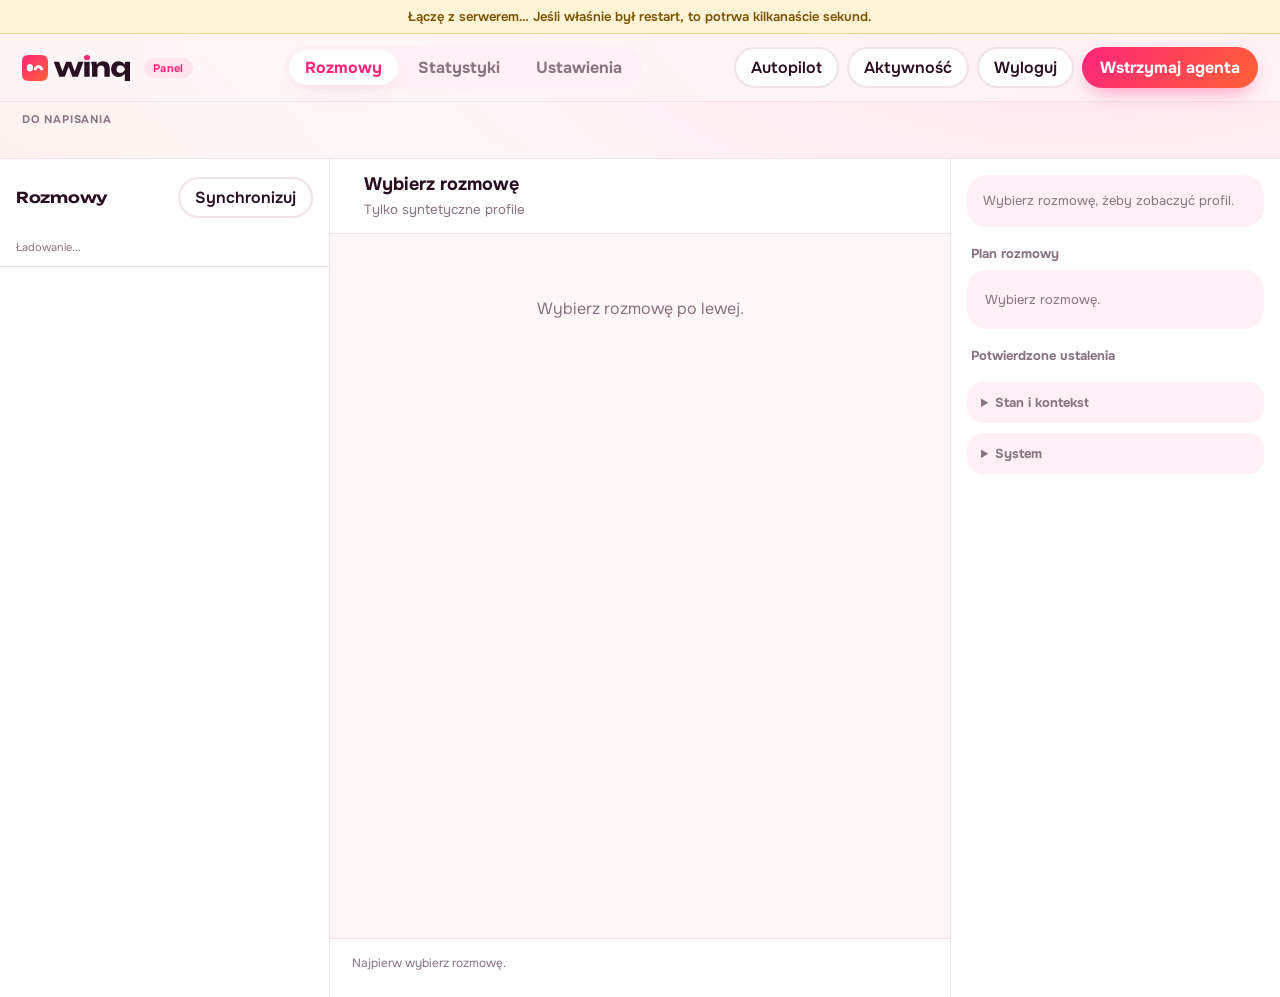
==== static/dashboard.html @ e77feb5d "Statystyki: Winq i Flirt widzą tylko górę, reszta rozmyta za zamkiem do czasu wykupienia Casanovy - " ====
<!doctype html>
<html lang="pl"><head><meta charset="utf-8"><meta name="viewport" content="width=device-width, initial-scale=1">
<title>Winq · panel</title>
<meta name="theme-color" content="#fff6f8"><link rel="icon" type="image/svg+xml" href="/static/icon.svg">
<link rel="preload" href="/static/fonts/onest-latin-wght-normal.woff2" as="font" type="font/woff2" crossorigin><link rel="stylesheet" href="/static/fonts/fonts.css">
<style>
/* Same type, palette and mark as the landing page (control/static/landing.css); fonts are self-hosted (static/fonts). */
:root{--pink:#fd267a;--orange:#ff6036;--grad:linear-gradient(120deg,#fd267a 0%,#ff6036 100%);--bg:#fff6f8;--card:#fff;--ink:#2a0f22;--muted:#8a7482;--line:#f0e3e9;--soft:#fff1f5;--off:#e6d5dd;--shadow:0 8px 26px -12px rgba(42,15,34,.2);--display:"Unbounded","Onest",sans-serif;font-family:"Onest",ui-sans-serif,system-ui,sans-serif;color:var(--ink);background:var(--bg);color-scheme:light}
*{box-sizing:border-box}body{margin:0;background:radial-gradient(1200px 700px at 85% -10%,#ffe1ea 0%,transparent 60%),radial-gradient(900px 600px at -10% 30%,#fff0e6 0%,transparent 55%),var(--bg);background-attachment:fixed;color:var(--ink)}button,input,select,textarea{font:inherit;color:inherit}button{cursor:pointer}button:disabled{opacity:.45;cursor:not-allowed}
:focus-visible{outline:3px solid var(--orange);outline-offset:2px}
h1{font-size:20px;margin:0;font-weight:800;letter-spacing:-.3px}h2{font-size:15px;margin:0 0 12px;font-weight:700}.muted{color:var(--muted)}
.sidebarhead h2,.sv-head h2,.ob h2,.mhead h2,.cardx h2,.tile .big{font-family:var(--display);letter-spacing:-.02em;font-weight:650}
header{display:flex;align-items:center;justify-content:space-between;padding:12px 22px;background:color-mix(in srgb,var(--bg) 82%,transparent);backdrop-filter:blur(14px);-webkit-backdrop-filter:blur(14px);border-bottom:1px solid var(--line);gap:12px;position:sticky;top:0;z-index:5}
.brand{display:flex;align-items:center;gap:10px}.brand h1{color:var(--ink);line-height:0}.brand .wordmark{height:26px;width:auto;display:block}.wm-spark{fill:var(--pink)}
.eyebrow{font-size:11px;letter-spacing:.3px;color:var(--pink);background:rgba(253,38,122,.09);border-radius:50px;padding:3px 9px;font-weight:700;margin-left:4px}
.topbadge{font-size:12px;border-radius:50px;padding:6px 12px;color:var(--muted);background:var(--soft)}
header nav{display:flex;gap:8px;align-items:center}
.primary{background:var(--grad);color:#fff;border:0;border-radius:50px;padding:10px 18px;font-weight:700;box-shadow:0 8px 22px -8px rgba(253,38,122,.6)}.primary:hover:not(:disabled){filter:brightness(1.05)}
.secondary{background:var(--card);border:2px solid var(--line);border-radius:50px;padding:8px 15px;font-weight:600;color:var(--ink)}.secondary:hover:not(:disabled){border-color:var(--pink);color:var(--pink)}
main{display:grid;grid-template-columns:330px minmax(400px,1fr) 330px;height:calc(100vh - 62px)}
aside{border-right:1px solid var(--line);overflow:auto;background:var(--card)}
.sidebarhead{padding:18px 16px 12px;border-bottom:1px solid var(--line);position:sticky;top:0;background:var(--card);z-index:2}
.seg{display:flex;gap:6px;flex-wrap:wrap;padding-top:12px}.seg button{border:0;background:var(--soft);padding:7px 13px;border-radius:50px;font-size:12px;font-weight:600;color:var(--muted)}.seg button.active{background:var(--grad);color:#fff}
.match-group{padding:14px 12px 0;font-size:11px;letter-spacing:.8px;font-weight:700;color:var(--muted);text-transform:uppercase}
.thread{width:100%;text-align:left;border:0;border-bottom:1px solid var(--line);background:var(--card);padding:14px 16px;display:block}.thread:hover{background:var(--soft)}.thread.selected{background:var(--soft);box-shadow:inset 4px 0 0 var(--pink)}
.row{display:flex;justify-content:space-between;gap:8px;align-items:center}
.tname{font-weight:700;font-size:15px;display:inline-flex;align-items:center;gap:10px}
.avatar{width:38px;height:38px;border-radius:50%;background:var(--grad);color:#fff;display:inline-flex;align-items:center;justify-content:center;font-weight:800;font-size:15px;flex:none}
.preview{font-size:13px;color:var(--muted);overflow:hidden;text-overflow:ellipsis;white-space:nowrap;margin:6px 0 0 48px}
.status{font-size:11px;color:var(--muted);white-space:nowrap}
.dot{display:inline-block;background:var(--pink);width:9px;height:9px;border-radius:50%;margin-right:2px}
.mutedline{font-size:11px;color:var(--muted);margin:3px 0 0 48px}.sidebarhead .mutedline{margin-left:0;margin-top:10px}
.center{min-width:0;display:flex;flex-direction:column;background:var(--bg)}
.chathead{border-bottom:1px solid var(--line);background:var(--card);min-height:70px;padding:14px 22px;display:flex;justify-content:space-between;align-items:center;gap:12px}
.chathead h2{font-size:18px;margin:0 0 3px}.chathead small{color:var(--muted)}
.messages{flex:1;overflow:auto;padding:24px}
.bubble{max-width:72%;margin:0 0 10px;padding:10px 16px;border-radius:20px 20px 20px 5px;background:var(--card);border:1px solid var(--line);line-height:1.45;font-size:14px;overflow-wrap:anywhere;box-shadow:var(--shadow)}
.bubble.you{margin-left:auto;border-radius:20px 20px 5px 20px;background:var(--grad);color:#fff;border:0}
.speaker{font-size:10px;font-weight:700;letter-spacing:.4px;opacity:.7;margin-bottom:3px}
.empty{padding:40px;text-align:center;color:var(--muted)}
.composer{border-top:1px solid var(--line);background:var(--card);padding:16px 22px}
.draft{padding:12px 16px;background:var(--soft);border:1px solid var(--line);border-radius:20px;white-space:pre-wrap;font-size:14px;line-height:1.5}
.composer p{margin:0 0 10px;color:var(--muted);font-size:12px}.controls{display:flex;flex-wrap:wrap;gap:8px;margin-top:12px}
.right{overflow:auto;border-left:1px solid var(--line);background:var(--card);padding:20px 18px}
.box{margin-bottom:20px;padding:15px;background:var(--soft);border:0;border-radius:16px}
.label{font-size:11px;text-transform:uppercase;letter-spacing:.8px;font-weight:700;color:var(--muted);margin-bottom:10px}
.fact{font-size:13px;line-height:1.5;margin-bottom:7px}
.result{border-left:3px solid var(--pink);padding:8px 10px;background:var(--soft);margin:0 0 9px;font-size:13px;border-radius:0 10px 10px 0}
.notice{background:rgba(253,38,122,.08);border-radius:12px;padding:12px;font-size:12px;line-height:1.5;color:var(--ink)}
#status{font-size:11px;white-space:pre-wrap;overflow-wrap:anywhere;color:var(--muted)}
#account-alert{padding:12px 22px;background:rgba(253,38,122,.1);color:var(--ink);border-bottom:1px solid rgba(253,38,122,.3);font-size:13px}
dialog#panel{max-height:85vh;border:0;border-radius:24px;background:var(--card);color:var(--ink);box-shadow:0 20px 60px rgba(0,0,0,.35)}dialog::backdrop{background:rgba(0,0,0,.5)}
dialog input:not([type=checkbox]),dialog select,dialog textarea{border:2px solid var(--line);border-radius:14px;background:var(--soft);padding:9px 12px}
dialog input:focus,dialog select:focus,dialog textarea:focus{outline:0;border-color:var(--pink)}
input[type=checkbox]{accent-color:var(--pink);width:auto!important;display:inline-block!important}
.avatar{object-fit:cover}.pmain{width:100%;aspect-ratio:3/4;object-fit:cover;border-radius:14px;display:block;background:var(--line)}.pstrip{display:flex;gap:6px;margin-top:8px;overflow-x:auto}.pthumb{width:48px;height:60px;object-fit:cover;border-radius:8px;cursor:pointer;flex:none}.pname{font-weight:800;font-size:18px;margin-top:10px}.pbio{font-size:13px;line-height:1.5;margin-top:6px;white-space:pre-wrap;overflow-wrap:anywhere}

.tabs{display:flex;gap:4px;background:var(--soft);padding:4px;border-radius:50px}.tab{border:0;background:transparent;padding:7px 16px;border-radius:50px;font-weight:700;color:var(--muted)}.tab.active{background:var(--card);color:var(--pink);box-shadow:var(--shadow)}
#roster-wrap{background:transparent;border-bottom:1px solid var(--line);padding:10px 22px 12px}.roster-title{font-size:11px;letter-spacing:.8px;text-transform:uppercase;font-weight:700;color:var(--muted);margin-bottom:8px}
.roster{display:flex;gap:12px;overflow-x:auto;padding:2px 2px 10px;scroll-snap-type:x proximity}
.rost{position:relative;border:0;padding:0;flex:none;width:118px;height:160px;border-radius:16px;overflow:hidden;background:var(--grad);scroll-snap-align:start;box-shadow:var(--shadow);transition:transform .12s}.rost:hover{transform:translateY(-2px)}
.rost.sel{box-shadow:0 0 0 3px var(--pink),var(--shadow)}.rost .rimg{position:absolute;inset:0;width:100%;height:100%;object-fit:cover}
.rost .rinit{position:absolute;inset:0;display:flex;align-items:center;justify-content:center;font-size:44px;font-weight:800;color:rgba(255,255,255,.9)}
.rost .rover{position:absolute;left:0;right:0;bottom:0;padding:26px 10px 9px;text-align:left;color:#fff;background:linear-gradient(to top,rgba(0,0,0,.72),rgba(0,0,0,0));font-weight:700;font-size:14px;line-height:1.2;overflow:hidden;text-overflow:ellipsis;white-space:nowrap}
.rost .rtag{position:absolute;left:8px;top:8px;background:var(--grad);color:#fff;border-radius:50px;font-size:10px;font-weight:800;padding:3px 8px;letter-spacing:.4px}
.rost .rtag.wait{background:#fff;color:var(--pink)}
.roster-empty{color:var(--muted);font-size:13px;padding:8px 0}
#stats-view{padding:22px;max-width:1100px;margin:0 auto}.tiles{display:grid;grid-template-columns:repeat(auto-fit,minmax(190px,1fr));gap:14px;margin-bottom:22px}
.tile{background:var(--card);border-radius:18px;padding:18px;box-shadow:var(--shadow)}.tile .big{font-size:32px;font-weight:800;background:var(--grad);-webkit-background-clip:text;background-clip:text;color:transparent;line-height:1.1}.tile .cap{font-size:12px;color:var(--muted);margin-top:6px}
.cardx{background:var(--card);border-radius:18px;padding:18px;box-shadow:var(--shadow);margin-bottom:18px}.cardx h2{margin-bottom:14px}
.bars{display:flex;align-items:flex-end;gap:10px;height:140px}.bcol{flex:1;display:flex;flex-direction:column;align-items:center;gap:6px;height:100%;justify-content:flex-end}.bstack{width:100%;display:flex;flex-direction:column;justify-content:flex-end;gap:2px;flex:1}.bstack div{border-radius:6px;min-height:0}.b-you{background:var(--grad)}.b-them{background:var(--off)}.blab{font-size:11px;color:var(--muted)}
.legend{font-size:12px;color:var(--muted);margin-top:10px;display:flex;gap:14px}.legend i{display:inline-block;width:10px;height:10px;border-radius:3px;margin-right:5px}
.kv{display:flex;justify-content:space-between;padding:8px 0;border-bottom:1px solid var(--line);font-size:14px}.kv:last-child{border:0}.grid2{display:grid;grid-template-columns:1fr 1fr;gap:18px}@media(max-width:760px){.grid2{grid-template-columns:1fr}#roster-wrap{padding:10px 13px}}
[hidden]{display:none!important}

dialog#panel{width:min(720px,94vw);padding:0;overflow:hidden}.mhead{display:flex;align-items:center;justify-content:space-between;padding:18px 24px;border-bottom:1px solid var(--line);position:sticky;top:0;background:var(--card);z-index:2}.mhead h2{margin:0;font-size:18px}
.iconbtn{border:0;background:var(--soft);width:34px;height:34px;border-radius:50%;font-size:14px;color:var(--muted)}.iconbtn:hover{color:var(--pink)}
#panel-content{padding:0 24px 24px;max-height:calc(85vh - 66px);overflow:auto}
.stabs{display:flex;gap:4px;margin:16px 0 4px;border-bottom:1px solid var(--line)}.stab{border:0;background:none;padding:10px 14px;font-weight:700;color:var(--muted);border-bottom:3px solid transparent;margin-bottom:-1px}.stab.active{color:var(--pink);border-bottom-color:var(--pink)}
.sect{padding-top:14px;display:flex;flex-direction:column;gap:16px}
.group .glabel,.switchrow .glabel,.scard .glabel{font-weight:700;font-size:14px}.gdesc{font-size:12px;color:var(--muted);line-height:1.45;margin:3px 0 8px}
.inp{display:block;width:100%;padding:10px 14px;border:2px solid var(--line);border-radius:14px;background:var(--soft);font-size:14px;color:var(--ink)}.inp:focus{outline:0;border-color:var(--pink)}textarea.inp{resize:vertical;font-family:ui-monospace,Menlo,monospace;font-size:12px;line-height:1.5}
.switchrow{display:flex;align-items:center;justify-content:space-between;gap:16px;cursor:pointer;padding:6px 0}.switchrow input{position:absolute;opacity:0;pointer-events:none}.switchrow .gdesc{margin-bottom:0}
.switch{width:44px;height:26px;border-radius:50px;background:var(--off);position:relative;flex:none;transition:.15s}.switch::after{content:"";position:absolute;left:3px;top:3px;width:20px;height:20px;border-radius:50%;background:#fff;box-shadow:0 1px 3px rgba(0,0,0,.3);transition:.15s}
.switchrow input:checked~.switch{background:var(--grad)}.switchrow input:checked~.switch::after{left:21px}.switchrow input:focus-visible~.switch{outline:2px solid var(--pink);outline-offset:2px}
.mfoot{display:flex;justify-content:flex-end;margin-top:4px}.mresult{font-size:13px;margin-top:6px}.mresult.ok{color:#1f9d55}.mresult.err{color:var(--pink)}
.scard{border:1px solid var(--line);border-radius:16px;padding:16px;display:flex;flex-direction:column;gap:6px;background:var(--soft)}.scard .primary,.scard .secondary{align-self:flex-start;margin-top:6px}.btnrow{display:flex;gap:8px;flex-wrap:wrap}
.chip{font-size:11px;font-weight:700;padding:4px 10px;border-radius:50px;letter-spacing:.3px}.chip.ok{background:rgba(31,157,85,.14);color:#1f9d55}.chip.warn{background:rgba(245,166,35,.16);color:#b7791f}.chip.err{background:rgba(253,38,122,.12);color:var(--pink)}
.callout{font-size:13px;line-height:1.5;border-radius:12px;padding:10px 12px;margin-top:4px}.callout.warn{background:rgba(245,166,35,.14);color:var(--ink)}.callout.err{background:rgba(253,38,122,.09);color:var(--ink)}
.acct{display:flex;align-items:center;gap:12px;padding:12px 0;border-bottom:1px solid var(--line)}.acctname{flex:1;font-size:13px;overflow:hidden;text-overflow:ellipsis;white-space:nowrap}.danger:hover{border-color:#e5484d;color:#e5484d}
.chatwho{display:flex;align-items:center;gap:12px;min-width:0}#chatavatar .avatar{width:44px;height:44px}
.matchline{text-align:center;font-size:13px;color:var(--muted);margin:4px 0 18px}.matchhero{display:flex;flex-direction:column;align-items:center;gap:12px;padding:30px 10px;color:var(--muted);text-align:center}.matchhero img,.matchhero .avatar{width:120px;height:120px;border-radius:50%;object-fit:cover;font-size:44px;box-shadow:var(--shadow)}.matchhero b{color:var(--ink);font-size:17px}
.bubble{width:fit-content}.sent{text-align:right;font-size:11px;color:var(--muted);margin:-6px 4px 12px}.bubble .speaker{display:none}
.pchip{font-size:10px;font-weight:700;padding:3px 8px;border-radius:50px;background:var(--soft);color:var(--muted);white-space:nowrap}.pchip.hot{background:var(--grad);color:#fff}.pchip.cold{background:rgba(120,130,145,.15)}
.pmove{font-weight:800;font-size:15px;margin-bottom:6px;color:var(--pink)}.ibar{height:8px;border-radius:50px;background:var(--off);overflow:hidden;margin-bottom:8px}.ibar div{height:100%;background:var(--grad)}.sig{font-size:12px;color:var(--muted);line-height:1.6}
.frow{display:grid;grid-template-columns:200px 1fr 40px;align-items:center;gap:10px;padding:5px 0;font-size:13px}.fbar{height:10px;border-radius:50px;background:var(--soft);overflow:hidden}.fbar div{height:100%;background:var(--grad)}.frow b{text-align:right}@media(max-width:600px){.frow{grid-template-columns:120px 1fr 30px}}
.howto{font-size:13px;margin:4px 0}.howto summary{cursor:pointer;color:var(--pink);font-weight:600;margin-bottom:6px}
#settings-view{max-width:1180px;margin:0 auto;padding:26px 22px 60px}
.sv{display:grid;grid-template-columns:240px minmax(0,1fr);gap:34px;align-items:start}
.sv-nav{position:sticky;top:90px;display:flex;flex-direction:column;gap:4px}.sv-title{font-size:13px;font-weight:700;color:var(--muted);padding:0 14px 10px}
.sv-item{text-align:left;border:0;background:none;padding:11px 14px;border-radius:14px;font-weight:600;font-size:15px;color:var(--muted);position:relative}
.sv-item:hover{background:var(--soft);color:var(--ink)}.sv-item.active{background:var(--card);color:var(--ink);box-shadow:var(--shadow)}.sv-item.active::before{content:"";position:absolute;left:0;top:10px;bottom:10px;width:4px;border-radius:4px;background:var(--grad)}
.sv-main{background:var(--card);border-radius:24px;box-shadow:var(--shadow);padding:30px 34px;min-height:420px}
.sv-head{padding-bottom:18px;margin-bottom:22px;border-bottom:1px solid var(--line)}.sv-head h2{font-size:24px;margin:0 0 4px}.sv-head p{margin:0;color:var(--muted);font-size:14px}
.sv-main .sect{padding-top:0;gap:22px;max-width:720px}.sv-main .mfoot{justify-content:flex-start;padding-top:6px}
.sv-main .scard{background:var(--soft)}a.secondary{text-decoration:none;display:inline-block}
@media(max-width:820px){.sv{grid-template-columns:1fr;gap:16px}.sv-nav{position:static;flex-direction:row;overflow-x:auto;gap:6px}.sv-title{display:none}.sv-item{white-space:nowrap}.sv-item.active::before{display:none}.sv-main{padding:22px 18px}}
@media(max-width:760px){header{flex-wrap:wrap;row-gap:10px}header .brand .eyebrow{display:none}header .tabs{order:3;width:100%;justify-content:space-between}header .tabs .tab{flex:1}header nav:not(.tabs){gap:6px}header nav:not(.tabs) :is(button,a){padding:7px 12px;font-size:13px}#open-activity{display:none}}
#onboard{max-width:1180px;margin:18px auto 0;padding:0 22px}.ob{background:var(--card);border-radius:22px;box-shadow:var(--shadow);padding:22px 26px;display:grid;grid-template-columns:1fr auto;gap:10px 24px;align-items:start;position:relative;overflow:hidden}
.ob::before{content:"";position:absolute;inset:0 0 auto 0;height:5px;background:var(--grad)}.ob h2{margin:0;font-size:20px}.ob>p{margin:4px 0 0;color:var(--muted);font-size:14px;grid-column:1}
.ob-steps{grid-column:1/-1;display:grid;grid-template-columns:repeat(3,1fr);gap:12px;margin-top:10px}.ob-step{border:1.5px solid var(--line);border-radius:16px;padding:14px 16px;display:flex;flex-direction:column;gap:8px;align-items:flex-start}
.ob-step b{font-size:15px}.ob-step small{color:var(--muted);font-size:13px;line-height:1.4}.ob-step.done{border-color:rgba(31,157,85,.35);background:rgba(31,157,85,.06)}.ob-step.done b::after{content:"  ✓";color:#1f9d55}
.ob-close{grid-column:2;grid-row:1;border:0;background:none;color:var(--muted);cursor:pointer;font-size:13px}
@media(max-width:760px){.ob-steps{grid-template-columns:1fr}.ob{padding:18px}}
.mobilehint{display:none}
@media(max-width:990px){main{grid-template-columns:290px minmax(300px,1fr)}.right{display:none}}
.right{padding:16px 16px 24px;background:var(--card)}
.rcard{background:var(--soft);border-radius:20px;padding:16px;margin-bottom:18px}
.rempty{font-size:13px;color:var(--muted);line-height:1.5;padding:4px 2px}.pcard .rempty{padding:16px}
.pcard{padding:0;overflow:hidden}
.pstage{position:relative;aspect-ratio:4/5;background:#15171c;cursor:zoom-in;overflow:hidden}
.pstage .pmain{position:absolute;inset:0;width:100%;height:100%;object-fit:cover;display:block;border-radius:0;aspect-ratio:auto}
.psegs{position:absolute;top:9px;left:10px;right:10px;display:flex;gap:4px;z-index:2}.psegs span{flex:1;height:3px;border-radius:3px;background:rgba(255,255,255,.38)}.psegs span.on{background:#fff}
.pnav{position:absolute;top:44%;width:36px;height:36px;border-radius:50%;border:0;background:rgba(0,0,0,.38);color:#fff;font-size:24px;line-height:1;display:flex;align-items:center;justify-content:center;padding:0 0 3px;opacity:0;transition:opacity .15s;z-index:2;backdrop-filter:blur(4px)}
.pstage:hover .pnav,.pnav:focus-visible,.pzoom:focus-visible{opacity:1}@media(hover:none){.pnav{opacity:.9}}
.pnav.prev{left:8px}.pnav.next{right:8px}.pnav:hover{background:rgba(0,0,0,.6)}
.pzoom{position:absolute;top:20px;right:10px;width:32px;height:32px;border-radius:50%;border:0;background:rgba(0,0,0,.38);color:#fff;display:flex;align-items:center;justify-content:center;z-index:2;backdrop-filter:blur(4px)}
.pover{position:absolute;left:0;right:0;bottom:0;padding:56px 16px 14px;background:linear-gradient(to top,rgba(0,0,0,.8),rgba(0,0,0,0));color:#fff;pointer-events:none;z-index:1}
.pover b{display:block;font-size:26px;font-weight:800;letter-spacing:-.4px;line-height:1.1}.pover b span{font-weight:400}.pover small{display:block;opacity:.85;font-size:12px;margin-top:4px}
.pover.flat{position:static;background:var(--grad);padding:18px 16px}
.pthumbs{display:flex;gap:6px;padding:10px 14px 0;overflow-x:auto;scrollbar-width:none}.pthumbs::-webkit-scrollbar{display:none}
.pthumbs .pthumb{width:42px;height:52px;border-radius:9px;object-fit:cover;opacity:.5;cursor:pointer;flex:none;border:2px solid transparent;transition:opacity .12s}.pthumbs .pthumb:hover{opacity:.85}.pthumbs .pthumb.on{opacity:1;border-color:var(--pink)}
.pinfo{padding:12px 16px 16px}.pinfo .pbio{font-size:14px;line-height:1.55;white-space:pre-wrap;overflow-wrap:anywhere;margin:0}
.igchip{display:inline-flex;align-items:center;gap:6px;margin-top:10px;font-size:13px;font-weight:700;color:var(--ink);text-decoration:none;padding:6px 12px;border-radius:50px;background:var(--card);border:1.5px solid var(--line)}.igchip::before{content:"";width:14px;height:14px;border-radius:4px;background:linear-gradient(45deg,#f9a03f,#e1306c 55%,#833ab4)}.igchip:hover{border-color:var(--pink)}
.pmeta{display:flex;flex-wrap:wrap;gap:6px;margin-top:12px}.pmeta span{font-size:12px;background:var(--card);border-radius:50px;padding:4px 10px;color:var(--muted)}
.rsec h3{font-size:13px;font-weight:700;margin:0 0 8px 4px;color:var(--muted)}
.plhead{display:flex;justify-content:space-between;gap:14px;align-items:center}
.stchip{display:inline-block;font-size:11px;font-weight:700;padding:3px 10px;border-radius:50px;background:var(--card);color:var(--muted)}.stchip.hot{background:var(--grad);color:#fff}.stchip.cold{background:rgba(120,130,145,.18)}
.rcard .pmove{font-size:19px;font-weight:800;margin:8px 0 0;line-height:1.2;color:var(--ink);letter-spacing:-.2px}
.ring{--v:50;--c:#ff9f43;width:64px;height:64px;border-radius:50%;flex:none;background:conic-gradient(var(--c) calc(var(--v)*1%),var(--off) 0);display:grid;place-items:center;position:relative}
.ring.good{--c:#fd267a}.ring.low{--c:#9aa3ae}.ring::before{content:"";position:absolute;inset:6px;border-radius:50%;background:var(--soft)}
.ring .rv{position:relative;display:flex;flex-direction:column;align-items:center;line-height:1}.ring b{font-size:19px;font-weight:800}.ring small{font-size:9px;color:var(--muted);margin-top:2px}
.pwhy{font-size:13.5px;line-height:1.55;margin:12px 0 0}
.sigs{display:flex;flex-wrap:wrap;gap:6px;margin-top:12px}.sigc{font-size:12px;padding:4px 10px;border-radius:50px;background:rgba(31,157,85,.12);color:#16834a}.sigc.neg{background:rgba(124,133,145,.15);color:var(--muted)}
#outcomes{margin-bottom:18px}#outcomes .rempty{background:var(--soft);border-radius:16px;padding:12px 14px}
.oc{border-left:3px solid var(--pink);background:var(--soft);border-radius:0 14px 14px 0;padding:10px 12px;margin-bottom:8px;font-size:13px;line-height:1.45}.oc b{display:block;font-size:12px;color:var(--pink);margin-bottom:2px}
details.more{background:var(--soft);border-radius:16px;padding:12px 14px;margin-bottom:10px}details.more summary{cursor:pointer;font-weight:700;font-size:13px;color:var(--muted)}details.more[open] summary{margin-bottom:8px}
.kv{display:grid;grid-template-columns:auto 1fr;gap:6px 12px;font-size:13px;margin:4px 0 0}.kv dt{color:var(--muted)}.kv dd{margin:0;overflow-wrap:anywhere}
dialog#viewer{width:100vw;height:100vh;height:100dvh;max-width:none;max-height:none;margin:0;padding:0;border:0;background:#0b0c10;color:#fff}
dialog#viewer[open]{display:grid;grid-template-rows:auto minmax(0,1fr) auto auto}dialog#viewer::backdrop{background:rgba(0,0,0,.7)}
.vtop{display:flex;justify-content:space-between;align-items:center;padding:14px 18px;gap:12px;font-weight:800;font-size:17px}.vcount{font-weight:500;opacity:.6;font-size:14px;margin-left:6px}
#vclose{background:rgba(255,255,255,.12);border:0;color:#fff;width:42px;height:42px;border-radius:50%;font-size:17px}#vclose:hover{background:rgba(255,255,255,.22)}
.vstage{position:relative;overflow:hidden;display:flex;align-items:center;justify-content:center;min-height:0;touch-action:pan-y}
#vimg{max-width:100%;max-height:100%;object-fit:contain;cursor:zoom-in;transition:transform .22s ease;user-select:none;-webkit-user-drag:none;border-radius:6px}#vimg.zoomed{transform:scale(2.3);cursor:zoom-out;border-radius:0}
.vnav{position:absolute;top:50%;transform:translateY(-50%);width:52px;height:52px;border-radius:50%;border:0;background:rgba(255,255,255,.14);color:#fff;font-size:30px;line-height:1;padding:0 0 4px;z-index:2;backdrop-filter:blur(6px)}.vnav:hover{background:rgba(255,255,255,.26)}.vnav[hidden]{display:none}
.vnav.prev{left:18px}.vnav.next{right:18px}
.vthumbs{display:flex;gap:8px;justify-content:center;padding:12px 16px 8px;overflow-x:auto}.vthumbs img{width:50px;height:64px;object-fit:cover;border-radius:9px;opacity:.45;cursor:pointer;border:2px solid transparent;flex:none}.vthumbs img:hover{opacity:.8}.vthumbs img.on{opacity:1;border-color:#fd267a}
.vhint{text-align:center;font-size:12px;opacity:.55;padding:0 16px 16px}
@media(max-width:650px){.vnav{width:42px;height:42px;font-size:26px}.vnav.prev{left:8px}.vnav.next{right:8px}.vhint{display:none}}
@media(prefers-reduced-motion:reduce){#vimg,.pnav{transition:none}}

@media(max-width:650px){header{padding:10px 13px}main{display:block;height:auto}aside{max-height:280px;border-right:none;border-bottom:1px solid var(--line)}.center{min-height:540px}.messages{max-height:420px}.mobilehint{display:block}.topbadge{display:none}.right{display:block;border-left:0;border-top:1px solid var(--line)}}
.dhead{display:flex;justify-content:space-between;align-items:baseline;gap:10px;margin-bottom:8px;flex-wrap:wrap}.dhead b{font-size:14px}.dhead span{font-size:12px}
.draftedit{width:100%;resize:vertical;min-height:64px;padding:12px 16px;border:2px solid var(--line);border-radius:18px;background:var(--soft);font-size:14.5px;line-height:1.5;color:var(--ink)}.draftedit:focus{outline:0;border-color:var(--pink)}
.cerr{color:#e5484d;font-size:13px;margin:8px 0 0}.controls.minor{gap:4px 14px;margin-top:10px}.linkish{background:none;border:0;padding:4px 0;color:var(--muted);font-size:12.5px;font-weight:600}.linkish:hover{color:var(--pink)}
.roster-head{display:flex;justify-content:space-between;align-items:center;gap:10px;margin-bottom:8px}.roster-head .roster-title{margin:0}.primary.small{padding:7px 14px;font-size:13px}
.qwho{display:flex;align-items:center;gap:10px;margin-bottom:12px}.qwho b{font-size:17px}.qhist{background:var(--bg);border-radius:16px;padding:12px;margin-bottom:12px;max-height:260px;overflow:auto}.qhist .bubble{max-width:85%;box-shadow:none}
#panel{width:min(560px,94vw)}
.autobox{margin-top:14px;padding-top:14px;border-top:1px solid var(--line);display:flex;flex-direction:column;gap:12px}.autostep{display:flex;flex-direction:column;gap:8px;align-items:flex-start;background:var(--card);border-radius:14px;padding:12px 14px}
.bioex{font-size:14px;font-weight:600;background:var(--soft);border:1.5px dashed var(--pink);border-radius:12px;padding:8px 12px;user-select:all}.callout.ok{background:rgba(31,157,85,.1);color:#16834a}
.connbanner{position:sticky;top:0;z-index:20;background:#fff4d6;color:#7a5200;text-align:center;font-size:13px;font-weight:600;padding:8px 14px;border-bottom:1px solid #f0d58a}.connbanner[hidden]{display:none}
.working{display:flex;align-items:center;gap:12px;color:var(--muted);font-weight:600;padding:6px 0}
.dots{display:inline-flex;gap:5px}.dots::before,.dots::after,.dots{--d:0s}.dots::before,.dots::after{content:"";width:8px;height:8px;border-radius:50%;background:var(--grad);animation:breathe 1.2s ease-in-out infinite}.dots::after{animation-delay:.25s}
@keyframes breathe{0%,100%{opacity:.25;transform:scale(.8)}50%{opacity:1;transform:scale(1)}}
@media(prefers-reduced-motion:reduce){.dots::before,.dots::after{animation:none}}
.apbtn{display:inline-flex;align-items:center}.apdot{display:inline-block;width:9px;height:9px;border-radius:50%;background:#b4bcc6;margin-right:8px;flex:none}.apdot.on{background:#27c46b;box-shadow:0 0 0 3px rgba(39,196,107,.22)}
.presets{display:flex;flex-wrap:wrap;gap:8px;margin-bottom:10px}.chipbtn{border:1px solid var(--line);background:var(--card);color:var(--ink);border-radius:999px;padding:7px 14px;font:inherit;font-size:13px;font-weight:600;cursor:pointer}.chipbtn.on{border-color:transparent;background:var(--grad);color:#fff}
.factform{display:grid;grid-template-columns:1fr 1fr;gap:12px 14px}.factform .fact{margin:0}@media(max-width:700px){.factform{grid-template-columns:1fr}}
.extrafacts{display:grid;gap:8px;margin:12px 0 8px}.kvrow{display:grid;grid-template-columns:1fr 2fr;gap:8px}
textarea.inp{font-family:inherit;line-height:1.45}
.apdot.wait{background:#f2a516;box-shadow:0 0 0 3px rgba(242,165,22,.22)}#panel-content>.autobox>.glabel:first-child{display:none}
/* Header: labels never break; whole buttons move to the next row instead. */
header{flex-wrap:wrap;row-gap:10px}header nav{flex-wrap:wrap}header nav :is(button,a){white-space:nowrap}
@media(max-width:1560px){.topbadge{display:none}}
@media(min-width:761px) and (max-width:1240px){header nav:not(.tabs) :is(button,a){padding:7px 12px;font-size:14px}}

/* Start guide: the same four steps on Rozmowy, behind the Autopilot button and in Settings → Tinder. */
.guide{display:flex;flex-direction:column;gap:10px;grid-column:1/-1;margin-top:8px}
.gstep{display:grid;grid-template-columns:34px minmax(0,1fr);gap:14px;align-items:start;border:1.5px solid var(--line);border-radius:18px;padding:14px 16px;background:var(--card)}
.gstep.now{border-color:rgba(253,38,122,.45);box-shadow:0 10px 28px -18px rgba(253,38,122,.7)}
.gstep.done{background:#f7fcf9;border-color:rgba(31,157,85,.28)}
.gstep.wait{border-color:rgba(242,165,22,.5);background:#fffaf0}
.gstep.todo{opacity:.6}
.gnum{width:34px;height:34px;border-radius:50%;display:grid;place-items:center;font-weight:800;font-size:15px;background:var(--soft);color:var(--muted)}
.gstep.now .gnum{background:var(--grad);color:#fff}
.gstep.done .gnum{background:#1f9d55;color:#fff}
.gstep.wait .gnum{background:#f2a516;color:#fff}
.gtxt b{font-size:15px;display:block;margin-top:6px}
.gtxt .gdesc{margin:4px 0 0}
.gctl{display:flex;flex-wrap:wrap;gap:8px;align-items:center;margin-top:10px}
.gctl .presets{margin:0}
.primary.big{padding:13px 26px;font-size:16px}
.bioex{cursor:pointer;font:inherit;font-size:14px;font-weight:600;color:var(--ink)}
.bioex:hover{background:#fff}
.guide>.mresult:empty{display:none}
.guide .howto{margin-top:2px}
/* Settings: white fields on a white card, fewer pink-on-pink tiles. */
.inp{background:#fff;border:1.5px solid var(--off)}
.inp::placeholder{color:#b9a7b1}
textarea.inp{font-family:inherit;font-size:14px}
.sv-main .scard{background:#fff;border:1.5px solid var(--line)}
.sv-main .group+.group,.sv-main .group+.switchrow{border-top:1px solid var(--line);padding-top:20px}
.sv-head{display:flex;flex-wrap:wrap;align-items:baseline;gap:4px 16px}
.sv-head h2{flex:1 1 auto}
.sv-head p{flex-basis:100%;order:2}
.sv-head .mresult{order:1;margin:0 0 0 auto;font-size:12px;color:var(--muted);flex:none}
.sv-head .mresult.ok{color:#1f9d55}.sv-head .mresult.err{color:var(--pink);flex-basis:100%;order:3}
.measured{margin-top:10px;padding:12px 14px;border-radius:14px;background:var(--soft);display:flex;flex-direction:column;gap:8px;align-items:flex-start}
.measured .gdesc{margin:0}
details.advanced{border-top:1px solid var(--line);padding-top:14px}
details.advanced summary{cursor:pointer;font-weight:700;font-size:13px;color:var(--muted);margin-bottom:12px}
@media(max-width:820px){.sv-nav{flex-wrap:wrap;overflow:visible}.sv-item{padding:8px 13px;font-size:14px;background:var(--card);border:1.5px solid var(--line)}.sv-item.active{border-color:var(--pink);color:var(--pink)}.sv-head .mresult{order:3;margin:6px 0 0;flex-basis:100%}}
@media(max-width:560px){.gstep{grid-template-columns:28px minmax(0,1fr);gap:10px;padding:12px}.gnum{width:28px;height:28px;font-size:13px}.primary.big{width:100%}}

/* Plan (Winq / Flirt / Casanova): slots used, queue, upgrade. */
#plan-bar{padding:10px 22px;background:var(--card);border-bottom:1px solid var(--line)}
.plan-top{display:flex;flex-wrap:wrap;align-items:center;gap:6px 14px;font-size:14px}
.plan-top .secondary{padding:5px 13px;font-size:13px;margin-left:auto;text-decoration:none}
.plan-wait{background:#fff8e6;color:#8a5a00;border-radius:50px;padding:3px 10px;font-size:12px;font-weight:700}
.plan-meter{height:6px;border-radius:50px;background:var(--soft);margin-top:8px;overflow:hidden}
.plan-meter span{display:block;height:100%;background:var(--grad);border-radius:50px;transition:width .3s}
.plan-meter span.full{background:#f2a516}
.qchip{margin-left:6px;background:#fff8e6;color:#8a5a00;border-radius:50px;padding:2px 8px;font-size:11px;font-weight:700}
@media(max-width:560px){#plan-bar{padding:10px 16px}.plan-top .secondary{margin-left:0}}

/* ---- Statystyki ---- */
#stats-view{--g0:#fd267a;--g1:#ff6036;--good:#12805c;--bad:#b4331b;display:flex;flex-direction:column;gap:18px}
#stats-view .cardx{margin-bottom:0}
.stathead{display:flex;align-items:flex-end;justify-content:space-between;gap:14px;flex-wrap:wrap}
.sttitle{font-family:var(--display);font-size:26px;letter-spacing:-.03em}
.stsub{margin:4px 0 0;color:var(--muted);font-size:13px;max-width:52ch}
.rangeseg{flex:none}
.hero{display:grid;grid-template-columns:1fr auto;gap:28px;align-items:center;padding:26px 30px;border-radius:26px;color:#fff;background:radial-gradient(520px 260px at 92% 0%,rgba(255,255,255,.22),transparent 70%),linear-gradient(125deg,#c4125c 0%,#fd267a 42%,#ff6036 100%);box-shadow:0 24px 50px -26px rgba(253,38,122,.65);position:relative;overflow:hidden}
.hleft{display:flex;align-items:center;gap:26px;min-width:0}
.hringwrap{position:relative;width:168px;height:168px;flex:none}.hring{width:100%;height:100%;display:block}
.rtrack{fill:none;stroke:rgba(255,255,255,.22);stroke-width:14}
.rarc{fill:none;stroke:#fff;stroke-width:14;stroke-linecap:round;filter:drop-shadow(0 4px 10px rgba(80,0,30,.25))}
.hring .g0{stop-color:#fff}.hring .g1{stop-color:#fff}
.hmid{position:absolute;inset:0;display:flex;flex-direction:column;align-items:center;justify-content:center;line-height:1}
.hmid b{font-family:var(--display);font-size:40px;font-weight:700;letter-spacing:-.04em}.hmid small{font-size:12px;opacity:.85;margin-top:6px;letter-spacing:.3px}
.htext{min-width:0}.heyebrow{font-size:11px;font-weight:800;letter-spacing:1.2px;text-transform:uppercase;opacity:.85}
.hverdict{font-family:var(--display);font-size:25px;line-height:1.15;margin:8px 0 10px;letter-spacing:-.03em;font-weight:650}
.hsub{margin:0;font-size:13.5px;line-height:1.5;opacity:.92;max-width:54ch}
.hsaved{margin-top:14px;display:inline-block;background:rgba(255,255,255,.17);border:1px solid rgba(255,255,255,.28);border-radius:14px;padding:8px 12px;font-size:12.5px;line-height:1.4;backdrop-filter:blur(6px)}.hsaved b{font-weight:800}
.hright{display:flex;flex-direction:column;gap:6px;align-items:stretch;min-width:150px;padding-left:26px;border-left:1px solid rgba(255,255,255,.28)}
.hstep{display:flex;flex-direction:column;gap:2px;position:relative}.hstep b{font-family:var(--display);font-size:28px;letter-spacing:-.03em;line-height:1.05;font-weight:700}.hstep small{font-size:12px;opacity:.88}
.hconv{position:absolute;right:0;top:8px;font-size:11px;font-weight:700;background:rgba(255,255,255,.2);border-radius:20px;padding:2px 8px}
.kpis{display:grid;grid-template-columns:repeat(4,1fr);gap:14px}
.kpi{background:var(--card);border-radius:20px;padding:16px 18px 12px;box-shadow:var(--shadow);display:flex;flex-direction:column;gap:6px;min-width:0}
.kl{font-size:12px;color:var(--muted);font-weight:600}.kbig{font-family:var(--display);font-size:30px;font-weight:700;letter-spacing:-.04em;line-height:1.1;font-variant-numeric:tabular-nums}
.kfoot{display:flex;align-items:flex-end;justify-content:space-between;gap:8px;min-height:30px;margin-top:2px}
.knote{font-size:11.5px;color:var(--muted)}
.delta{display:inline-flex;align-items:center;gap:4px;font-size:11.5px;font-weight:700;border-radius:20px;padding:3px 8px;background:var(--soft);color:var(--muted);white-space:nowrap}.delta i{font-style:normal;font-size:9px}
.delta.up{background:#e4f6ee;color:var(--good)}.delta.down{background:#fdebe7;color:var(--bad)}
.spark{flex:0 1 auto;min-width:0;max-width:52%;height:auto;overflow:visible}.sp-line{fill:none;stroke:var(--pink);stroke-width:2;stroke-linecap:round;stroke-linejoin:round}.sp-area{fill:rgba(253,38,122,.1);stroke:none}.sp-dot{fill:var(--pink);stroke:#fff;stroke-width:2}
.scard .shead{margin-bottom:14px}.scard h2{margin:0}.ssub{margin:4px 0 0;color:var(--muted);font-size:12.5px;line-height:1.45}
.sempty{color:var(--muted);font-size:13px;margin:6px 0}.sempty.big{text-align:center;padding:48px 0}
.igrid{display:grid;grid-template-columns:repeat(auto-fit,minmax(260px,1fr));gap:12px}
.insight{display:flex;gap:12px;align-items:flex-start;padding:14px;border-radius:16px;background:var(--soft);border:1px solid var(--line)}
.insight.hot{background:linear-gradient(120deg,#fff0f5,#fff3ec);border-color:#ffd3e1}.insight.cold{background:#f7f4f6}
.iico{flex:none;width:36px;height:36px;border-radius:12px;display:grid;place-items:center;background:#fff;box-shadow:0 4px 12px -6px rgba(42,15,34,.35);font-size:18px}
.insight b{font-size:13.5px;line-height:1.35;display:block}.insight p{margin:4px 0 0;font-size:12.5px;line-height:1.5;color:var(--muted)}
.sgrid{display:grid;grid-template-columns:minmax(0,1.7fr) minmax(0,1fr);gap:18px;align-items:start}.sgrid.even{grid-template-columns:minmax(0,1fr) minmax(0,1fr)}
.cwrap{margin:0 -6px}.cmap{width:100%;height:auto;display:block;overflow:visible}
.czone{fill:rgba(253,38,122,.07)}.czl{font-size:11px;font-weight:700;fill:var(--pink);letter-spacing:.3px}
.cgrid{stroke:var(--line);stroke-width:1}.cax{font-size:11px;fill:var(--muted)}
.cdot{cursor:pointer;outline:none}.cdot .cb{fill:#fff}.cdot .cr{fill:none;stroke-width:2.5}.cdot .ci{font-size:12px;font-weight:800;fill:var(--ink);pointer-events:none}
.cdot.hot .cb{fill:url(#cg)}.cdot.hot .ci{fill:#fff}.cdot.hot .cr{stroke:#fff}
.cdot.warm .cb{fill:#ffd6e3}.cdot.warm .cr{stroke:#fd267a}.cdot.warm .ci{fill:#9b1048}
.cdot.new .cb{fill:#fff}.cdot.new .cr{stroke:#fd267a;stroke-dasharray:3 3}.cdot.new .ci{fill:#fd267a}
.cdot.cold .cb{fill:#e7dfe3}.cdot.cold .cr{stroke:#a99aa3}.cdot.cold .ci{fill:#6f5f69}
.cdot:hover .cr,.cdot:focus-visible .cr{stroke-width:4;stroke:var(--ink)}
.cmap .g0{stop-color:#fd267a}.cmap .g1{stop-color:#ff6036}
.clegend{flex-wrap:wrap;gap:6px 16px}.clegend .sw{display:inline-block;width:12px;height:12px;border-radius:50%;margin-right:6px;vertical-align:-2px;border:2px solid var(--pink);box-sizing:border-box}
.sw.hot{background:linear-gradient(120deg,#fd267a,#ff6036);border-color:#fd267a}.sw.warm{background:#ffd6e3}.sw.new{background:#fff;border-style:dashed}.sw.cold{background:#e7dfe3;border-color:#a99aa3}
.hrow{display:flex;align-items:center;gap:12px;width:100%;text-align:left;border:0;background:none;padding:9px 6px;border-radius:14px;border-bottom:1px solid var(--line)}.hrow:hover{background:var(--soft)}.hrow:last-child{border-bottom:0}
.hrow .avatar,.hrow img.avatar{width:42px;height:42px;border-radius:50%;flex:none;object-fit:cover}
.hinfo{flex:1;min-width:0}.hinfo b{display:block;font-size:14px}.hinfo small{display:block;color:var(--muted);font-size:12px;white-space:nowrap;overflow:hidden;text-overflow:ellipsis}
.hscore{text-align:right;flex:none;width:64px}.hscore b{font-family:var(--display);font-size:18px;letter-spacing:-.03em}.hscore small{color:var(--muted);font-size:10px;margin-left:1px}
.hbar{height:5px;border-radius:5px;background:var(--off);margin-top:5px;overflow:hidden}.hbar i{display:block;height:100%;border-radius:5px;background:var(--grad)}
.fun{display:flex;flex-direction:column;gap:8px}.fstep{display:grid;grid-template-columns:128px 1fr 54px;gap:12px;align-items:center;position:relative;padding:2px 0}
.fname b{display:block;font-size:13px}.fname small{display:block;color:var(--muted);font-size:11px}
.fbar2{height:26px;border-radius:9px;background:var(--soft);overflow:hidden}.ffill{height:100%;border-radius:9px;background:var(--grad);opacity:var(--o,1)}
.fnum{text-align:right}.fnum b{font-family:var(--display);font-size:16px}.fnum small{display:block;color:var(--muted);font-size:11px}
.fstep.zero .fname,.fstep.zero .fnum{opacity:.5}
.fstep.leak .fbar2{box-shadow:0 0 0 2px #ffb59f}.fleak{position:absolute;right:62px;top:50%;transform:translateY(-50%);font-size:10.5px;font-weight:800;color:#a8300f;background:#fff1ea;border:1px solid #ffc9b6;border-radius:20px;padding:2px 8px;white-space:nowrap}
.heat{display:flex;flex-direction:column;gap:3px;overflow-x:auto;padding-bottom:4px}
.hhours,.hrow2{display:grid;grid-template-columns:28px repeat(24,minmax(11px,1fr));gap:3px;align-items:center;min-width:420px}
.hhours span{font-size:10px;color:var(--muted)}.hday{font-size:11px;color:var(--muted);font-weight:600}
.hcell{height:20px;border-radius:5px;background:var(--soft);display:block}.hcell.on{background:rgba(253,38,122,var(--a))}
.hcell:hover{outline:2px solid var(--ink);outline-offset:1px}
.heatlg{display:flex;align-items:center;gap:8px;margin-top:10px;font-size:11px;color:var(--muted)}.hramp{display:block;width:90px;height:8px;border-radius:8px;background:linear-gradient(90deg,rgba(253,38,122,.18),rgba(253,38,122,1))}
.cols{display:flex;align-items:flex-end;gap:10px;height:170px;padding-top:6px}.col{flex:1;display:flex;flex-direction:column;align-items:center;gap:6px;height:100%;min-width:0}
.cv{font-size:12px;font-variant-numeric:tabular-nums}.cbar{flex:1;width:100%;display:flex;align-items:flex-end}.cbar i{display:block;width:100%;border-radius:8px 8px 3px 3px;background:var(--grad);opacity:var(--o,1);min-height:0}
.cl{font-size:10.5px;color:var(--muted);text-align:center;line-height:1.2}
.sfoot{margin-top:12px}
.wt{font-size:12px;margin:14px 0 6px;color:var(--muted);text-transform:uppercase;letter-spacing:.8px;font-weight:800}.wt:first-of-type{margin-top:0}
.brow{display:grid;grid-template-columns:minmax(110px,150px) 1fr auto;gap:10px;align-items:center;padding:5px 0;font-size:13px}.brow.dim{color:var(--muted)}
.btrack{height:10px;border-radius:10px;background:var(--soft);overflow:hidden}.bfill{height:100%;border-radius:10px;background:var(--grad)}.brow.dim .btrack{background:repeating-linear-gradient(135deg,var(--soft) 0 6px,var(--line) 6px 8px)}
.bval{font-size:12px;font-weight:700;white-space:nowrap}.brow.dim .bval{font-weight:500}
.snote{font-size:11.5px;color:var(--muted);margin:12px 0 0;line-height:1.45}
.opsd{margin-top:4px}.opsd .grid2{margin:12px 0 18px}
#stip{position:fixed;z-index:50;pointer-events:none;background:var(--ink);color:#fff;border-radius:12px;padding:8px 11px;font-size:12px;line-height:1.4;max-width:260px;box-shadow:0 12px 30px -10px rgba(0,0,0,.45)}#stip b{display:block;font-size:12.5px;margin-bottom:2px}#stip div{opacity:.88}
@keyframes rise{from{opacity:0;transform:translateY(10px)}to{opacity:1;transform:none}}
@keyframes ringin{from{stroke-dashoffset:var(--c0)}to{stroke-dashoffset:var(--c1)}}
@keyframes grow{from{transform:scaleX(0)}to{transform:none}}@keyframes growy{from{transform:scaleY(0)}to{transform:none}}@keyframes pop{from{opacity:0;transform:translate(var(--tx),var(--ty)) scale(.2)}to{opacity:1}}
#stats-view.anim>*{animation:rise .55s cubic-bezier(.2,.7,.2,1) both}
#stats-view.anim>*:nth-child(2){animation-delay:.05s}#stats-view.anim>*:nth-child(3){animation-delay:.12s}#stats-view.anim>*:nth-child(4){animation-delay:.19s}#stats-view.anim>*:nth-child(5){animation-delay:.26s}#stats-view.anim>*:nth-child(n+6){animation-delay:.32s}
#stats-view.anim .rarc{animation:ringin 1.2s cubic-bezier(.2,.7,.2,1) .2s both}
#stats-view.anim .ffill,#stats-view.anim .bfill,#stats-view.anim .hbar i{transform-origin:left;animation:grow .9s cubic-bezier(.2,.7,.2,1) .3s both}
#stats-view.anim .cbar i{transform-origin:bottom;animation:growy .8s cubic-bezier(.2,.7,.2,1) .3s both}
.linkst{display:flex;align-items:center;gap:10px;flex-wrap:wrap;padding:10px 14px;border-radius:14px;font-size:13px;line-height:1.4;background:#fff;border:1px solid var(--line);box-shadow:var(--shadow)}
.lsdot{width:9px;height:9px;border-radius:50%;flex:none;background:var(--muted)}.linkst.ok .lsdot{background:#1f9d55;box-shadow:0 0 0 4px rgba(31,157,85,.16)}.linkst.warn .lsdot{background:#f2a516;box-shadow:0 0 0 4px rgba(242,165,22,.18)}.linkst.bad{background:#fff3f0;border-color:#ffc9b6}.linkst.bad .lsdot{background:#d23b1c;box-shadow:0 0 0 4px rgba(210,59,28,.16)}
.lsbtn{margin-left:auto;border:0;border-radius:20px;padding:5px 12px;font-weight:700;font-size:12px;background:var(--soft);color:var(--pink)}.lsbtn:hover{background:#ffe1ea}
.lockwrap{position:relative;overflow:hidden;border-radius:24px;max-height:620px}
.lockbody{display:flex;flex-direction:column;gap:18px;filter:blur(7px) saturate(.85);opacity:.7;pointer-events:none;user-select:none}
.lockwrap::after{content:"";position:absolute;inset:auto 0 0 0;height:55%;background:linear-gradient(to bottom,transparent,var(--bg) 85%);pointer-events:none}
.lockov{position:absolute;inset:0;z-index:2;display:grid;place-items:center;padding:18px}
.lockov .statslock{max-width:540px;text-align:center;padding:26px 28px;background:#fff;box-shadow:0 30px 70px -28px rgba(42,15,34,.45),0 0 0 1px var(--line);display:flex;flex-direction:column;align-items:center;gap:6px}
.lockov .statslock h2{margin:2px 0 4px;font-size:19px}.lockov .statslock p{margin:0 0 12px;color:var(--text);font-size:14px;line-height:1.55}
.lockico{font-size:26px;line-height:1}
.lockov .statslock .btn{display:inline-block;text-decoration:none;color:#fff;background:var(--grad);border:0;border-radius:999px;padding:13px 26px;font-weight:700;box-shadow:0 14px 28px -14px rgba(253,38,122,.7)}
@media(max-width:760px){.lockwrap{max-height:560px}.lockov{align-items:flex-start;padding-top:70px}}
@media(max-width:980px){.kpis{grid-template-columns:repeat(2,minmax(0,1fr))}.sgrid,.sgrid.even{grid-template-columns:minmax(0,1fr)}}
@media(max-width:760px){#stats-view{padding:14px}.hero{grid-template-columns:1fr;padding:20px;gap:18px}.hleft{flex-direction:column;align-items:flex-start;gap:16px}.hright{flex-direction:row;padding:14px 0 0;border-left:0;border-top:1px solid rgba(255,255,255,.28);justify-content:space-between}.hconv{position:static;display:block;margin-top:2px;width:max-content}.sttitle{font-size:22px}.fstep{grid-template-columns:96px 1fr 44px}.fleak{display:none}.brow{grid-template-columns:100px 1fr auto}}
@media(max-width:420px){.kpis{gap:10px}.kbig{font-size:24px}.hringwrap{width:140px;height:140px}.hmid b{font-size:32px}}
@media(prefers-reduced-motion:reduce){#stats-view *{animation:none!important}}
</style></head><body>
<header><div class="brand"><h1 aria-label="Winq"><svg class="wordmark" viewBox="-1205 -825 4120 990" aria-hidden="true" focusable="false"><defs><linearGradient id="wq-g" x1="0" y1="0" x2="1" y2="1"><stop offset="0" stop-color="#fd267a"/><stop offset="1" stop-color="#ff6036"/></linearGradient></defs><g transform="translate(-1205 -825) scale(15.4687)"><path class="wm-tile" d="M64.00 32.00L63.97 42.75L63.89 46.17L63.75 48.64L63.56 50.64L63.31 52.32L63.00 53.79L62.64 55.09L62.21 56.25L61.72 57.30L61.17 58.24L60.55 59.09L59.86 59.86L59.09 60.55L58.24 61.17L57.30 61.72L56.25 62.21L55.09 62.64L53.79 63.00L52.32 63.31L50.64 63.56L48.64 63.75L46.17 63.89L42.75 63.97L32.00 64.00L21.25 63.97L17.83 63.89L15.36 63.75L13.36 63.56L11.68 63.31L10.21 63.00L8.91 62.64L7.75 62.21L6.70 61.72L5.76 61.17L4.91 60.55L4.14 59.86L3.45 59.09L2.83 58.24L2.28 57.30L1.79 56.25L1.36 55.09L1.00 53.79L0.69 52.32L0.44 50.64L0.25 48.64L0.11 46.17L0.03 42.75L0.00 32.00L0.03 21.25L0.11 17.83L0.25 15.36L0.44 13.36L0.69 11.68L1.00 10.21L1.36 8.91L1.79 7.75L2.28 6.70L2.83 5.76L3.45 4.91L4.14 4.14L4.91 3.45L5.76 2.83L6.70 2.28L7.75 1.79L8.91 1.36L10.21 1.00L11.68 0.69L13.36 0.44L15.36 0.25L17.83 0.11L21.25 0.03L32.00 0.00L42.75 0.03L46.17 0.11L48.64 0.25L50.64 0.44L52.32 0.69L53.79 1.00L55.09 1.36L56.25 1.79L57.30 2.28L58.24 2.83L59.09 3.45L59.86 4.14L60.55 4.91L61.17 5.76L61.72 6.70L62.21 7.75L62.64 8.91L63.00 10.21L63.31 11.68L63.56 13.36L63.75 15.36L63.89 17.83L63.97 21.25Z" fill="url(#wq-g)"/><ellipse class="wm-eye" cx="19.5" cy="31.5" rx="7.6" ry="9.4" fill="#fff"/><path class="wm-wink" d="M32.5 34Q40.5 23 48.5 34" fill="none" stroke="#fff" stroke-width="7.4" stroke-linecap="round"/></g><path fill="currentColor" d="M835.6 -115H772.2L933.6 -571.4H1138L924.4 0H715.8L536.8 -474H605.2L424.2 0H215.6L2.4 -571.4H207.6L369.4 -115H304.8L473.8 -571.4H668.6Z M1166.4 -580.2 1268.6 -559.8 1370.8 -580.2V0H1166.4Z M1426.4 -571.4H1630.8L1668.4 -342.8V0H1464V-373.8Z M1877.8 -587.8Q1960.2 -587.8 2018 -554.9Q2075.8 -522 2106.5 -461.9Q2137.2 -401.8 2137.2 -319.6V0H1932.8V-289.6Q1932.8 -354 1900.3 -387.8Q1867.8 -421.6 1807 -421.6Q1764.6 -421.6 1733.3 -403.7Q1702 -385.8 1685.2 -352.9Q1668.4 -320 1668.4 -274.8L1605 -307.6Q1617 -399.2 1655.8 -461.5Q1694.6 -523.8 1752 -555.8Q1809.4 -587.8 1877.8 -587.8Z M2914.4 -571.4V165H2710V-176L2718.4 -223V-382.6L2710 -407.4V-571.4Z M2775 -285.4Q2761.4 -194.6 2720.1 -126.7Q2678.8 -58.8 2614.9 -21.2Q2551 16.4 2470.2 16.4Q2386.6 16.4 2322.9 -21.4Q2259.2 -59.2 2223.5 -127.4Q2187.8 -195.6 2187.8 -285.4Q2187.8 -376.2 2223.5 -444.2Q2259.2 -512.2 2322.9 -550Q2386.6 -587.8 2470.2 -587.8Q2551 -587.8 2614.9 -550.5Q2678.8 -513.2 2720.6 -445.5Q2762.4 -377.8 2775 -285.4Z M2394.2 -285.4Q2394.2 -242.8 2411.7 -210.1Q2429.2 -177.4 2460.3 -158.6Q2491.4 -139.8 2531.8 -139.8Q2573.2 -139.8 2610.2 -158.6Q2647.2 -177.4 2675.5 -210.1Q2703.8 -242.8 2717.6 -285.4Q2703.8 -328 2675.5 -361Q2647.2 -394 2610.2 -412.8Q2573.2 -431.6 2531.8 -431.6Q2491.4 -431.6 2460.3 -412.8Q2429.2 -394 2411.7 -361Q2394.2 -328 2394.2 -285.4Z"/><path class="wm-spark" d="M1268.4 -626.6Q1215.4 -626.6 1182.4 -653.4Q1149.4 -680.2 1149.4 -725.8Q1149.4 -771.4 1182.4 -798.2Q1215.4 -825 1268.4 -825Q1322.8 -825 1355.3 -798.2Q1387.8 -771.4 1387.8 -725.8Q1387.8 -680.2 1355.3 -653.4Q1322.8 -626.6 1268.4 -626.6Z"/></svg></h1><span class="eyebrow">Panel</span></div><div class="topbadge">Połączone konta • kontrola właściciela</div><nav class="tabs"><button class="tab active" id="tab-chats">Rozmowy</button><button class="tab" id="tab-stats">Statystyki</button><button class="tab" id="tab-settings">Ustawienia</button></nav><nav><button class="secondary apbtn" id="autopilot-btn" type="button">Autopilot</button> <button class="secondary" id="open-activity">Aktywność</button> <a class="secondary" id="account-link" href="/" hidden>Konto</a> <button class="secondary" id="logout">Wyloguj</button> <button class="primary"  id="pause-all">Wstrzymaj agenta</button></nav></header><div id="plan-bar" hidden></div>
<div id="account-alert" role="alert" hidden></div>
<div id="onboard" hidden></div>
<div id="roster-wrap"><div class="roster-head"><div class="roster-title" id="roster-title">Do napisania</div><button id="queue-btn" class="primary small" type="button" hidden>Odpisz po kolei</button></div><div id="roster" class="roster"></div></div>
<section id="stats-view" hidden></section>
<section id="settings-view" hidden></section>
<dialog id="panel"><div class="mhead"><h2 id="panel-title"></h2><button class="iconbtn" id="close-panel" aria-label="Zamknij">✕</button></div><div id="panel-content"></div></dialog><main>
<aside><div class="sidebarhead"><div class="row"><h2 style="margin:0">Rozmowy</h2><button id="sync" class="secondary">Synchronizuj</button></div><div class="seg" id="filters"></div><div class="mutedline" id="totals">Ładowanie...</div></div><div id="threads"></div></aside>
<section class="center"><div class="chathead"><div class="chatwho"><span id="chatavatar"></span><div><h2 id="title">Wybierz rozmowę</h2><small id="chatmeta">Tylko syntetyczne profile</small></div></div><span id="chatstatus" class="status"></span></div><div class="messages" id="messages"><div class="empty">Wybierz rozmowę po lewej.</div></div><div class="composer" id="composer"><p>Najpierw wybierz rozmowę.</p></div></section>
<section class="right" aria-label="Profil i plan rozmowy"><div class="rcard pcard" id="profile"><div class="rempty">Wybierz rozmowę, żeby zobaczyć profil.</div></div>
<div class="rsec"><h3>Plan rozmowy</h3><div class="rcard" id="plan"><div class="rempty">Wybierz rozmowę.</div></div></div>
<div class="rsec"><h3>Potwierdzone ustalenia</h3><div id="outcomes"></div></div>
<details class="more"><summary>Stan i kontekst</summary><div id="facts"></div></details>
<details class="more"><summary>System</summary><div class="fact" id="system">Dane testowe</div><div class="notice">Połączenie z Tinderem jest nieoficjalne. Automatyczne odpowiedzi działają tylko w rozmowach, w których druga osoba wie o AI i się zgodziła.</div><div id="status"></div></details></section>
</main>
<dialog id="viewer" aria-label="Zdjęcia profilu"><div class="vtop"><span><span id="vname"></span> <span id="vcount" class="vcount"></span></span><button id="vclose" type="button" aria-label="Zamknij">✕</button></div>
<div class="vstage" id="vstage"><button class="vnav prev" id="vprev" type="button" aria-label="Poprzednie zdjęcie">‹</button><img id="vimg" alt="" referrerpolicy="no-referrer"><button class="vnav next" id="vnext" type="button" aria-label="Następne zdjęcie">›</button></div>
<div class="vthumbs" id="vthumbs"></div><div class="vhint">Kliknij zdjęcie, żeby przybliżyć. Strzałki albo przesunięcie palcem zmieniają zdjęcie.</div></dialog>
<script src="/static/dashboard.js" defer></script></body></html>
---- static/fonts/fonts.css ----
/* Onest and Unbounded (SIL OFL 1.1, licenses/Onest-OFL.txt, licenses/Unbounded-OFL.txt), served from this app. */
@font-face{font-family:"Onest";font-style:normal;font-display:swap;font-weight:100 900;src:url(onest-latin-wght-normal.woff2) format("woff2");unicode-range:U+0000-00FF,U+0131,U+0152-0153,U+02BB-02BC,U+02C6,U+02DA,U+02DC,U+0304,U+0308,U+0329,U+2000-206F,U+20AC,U+2122,U+2191,U+2193,U+2212,U+2215,U+FEFF,U+FFFD}
@font-face{font-family:"Onest";font-style:normal;font-display:swap;font-weight:100 900;src:url(onest-latin-ext-wght-normal.woff2) format("woff2");unicode-range:U+0100-02BA,U+02BD-02C5,U+02C7-02CC,U+02CE-02D7,U+02DD-02FF,U+0304,U+0308,U+0329,U+1D00-1DBF,U+1E00-1E9F,U+1EF2-1EFF,U+2020,U+20A0-20AB,U+20AD-20C0,U+2113,U+2C60-2C7F,U+A720-A7FF}
@font-face{font-family:"Unbounded";font-style:normal;font-display:swap;font-weight:200 900;src:url(unbounded-latin-wght-normal.woff2) format("woff2");unicode-range:U+0000-00FF,U+0131,U+0152-0153,U+02BB-02BC,U+02C6,U+02DA,U+02DC,U+0304,U+0308,U+0329,U+2000-206F,U+20AC,U+2122,U+2191,U+2193,U+2212,U+2215,U+FEFF,U+FFFD}
@font-face{font-family:"Unbounded";font-style:normal;font-display:swap;font-weight:200 900;src:url(unbounded-latin-ext-wght-normal.woff2) format("woff2");unicode-range:U+0100-02BA,U+02BD-02C5,U+02C7-02CC,U+02CE-02D7,U+02DD-02FF,U+0304,U+0308,U+0329,U+1D00-1DBF,U+1E00-1E9F,U+1EF2-1EFF,U+2020,U+20A0-20AB,U+20AD-20C0,U+2113,U+2C60-2C7F,U+A720-A7FF}
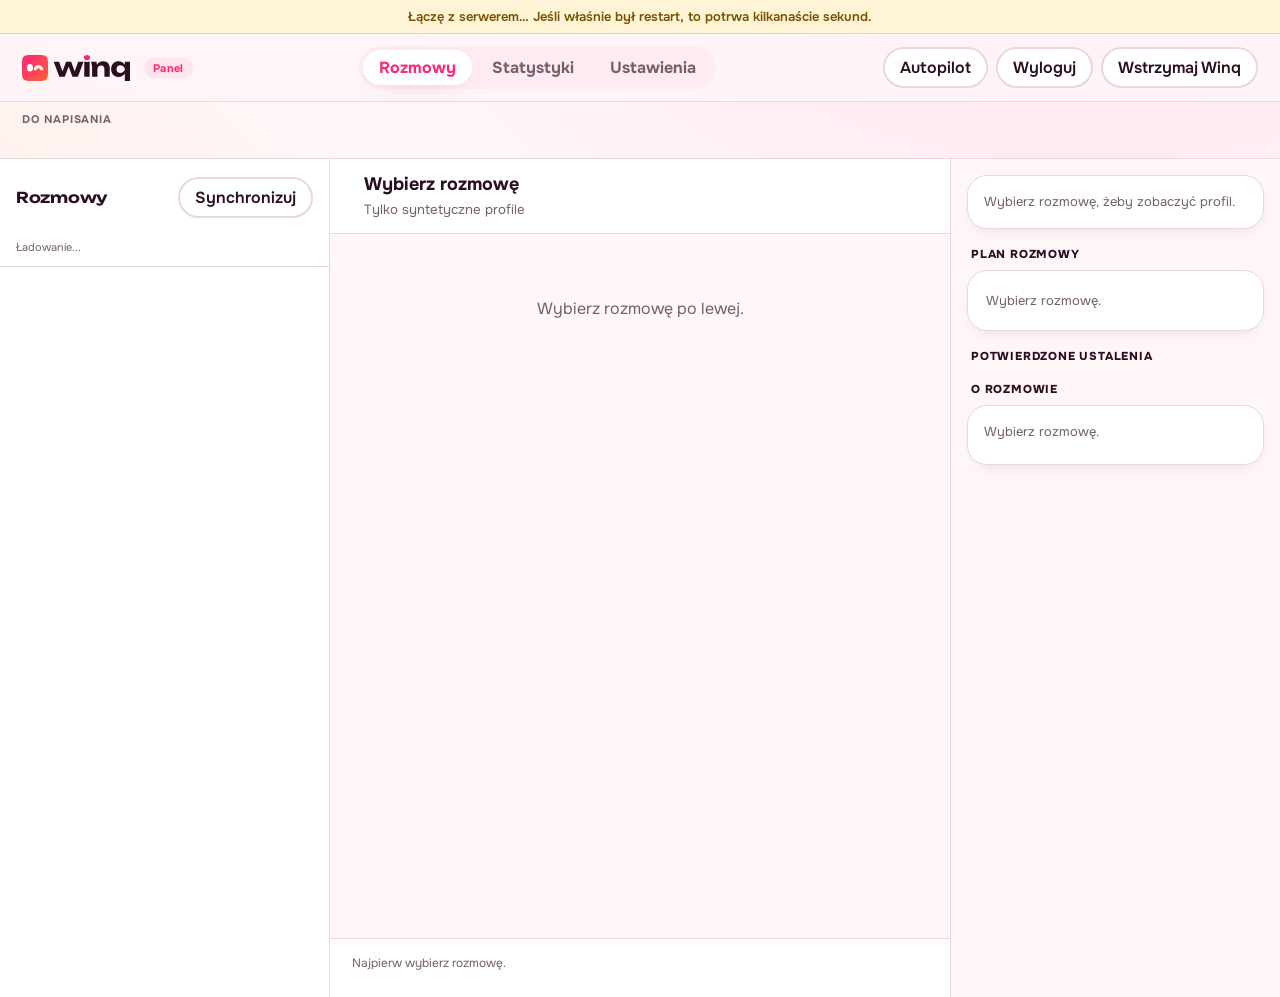
==== commit cf5bcc1b: "Panel: spokojny status synchronizacji zamiast czerwonego paska, nowy prawy panel i przyciski rozmowy" ====
--- a/static/dashboard.html
+++ b/static/dashboard.html
@@ -5,7 +5,7 @@
 <link rel="preload" href="/static/fonts/onest-latin-wght-normal.woff2" as="font" type="font/woff2" crossorigin><link rel="stylesheet" href="/static/fonts/fonts.css">
 <style>
 /* Same type, palette and mark as the landing page (control/static/landing.css); fonts are self-hosted (static/fonts). */
-:root{--pink:#fd267a;--orange:#ff6036;--grad:linear-gradient(120deg,#fd267a 0%,#ff6036 100%);--bg:#fff6f8;--card:#fff;--ink:#2a0f22;--muted:#8a7482;--line:#f0e3e9;--soft:#fff1f5;--off:#e6d5dd;--shadow:0 8px 26px -12px rgba(42,15,34,.2);--display:"Unbounded","Onest",sans-serif;font-family:"Onest",ui-sans-serif,system-ui,sans-serif;color:var(--ink);background:var(--bg);color-scheme:light}
+:root{--pink:#fd267a;--orange:#ff6036;--grad:linear-gradient(120deg,#fd267a 0%,#ff6036 100%);--bg:#fff6f8;--card:#fff;--ink:#2a0f22;--muted:#74606d;--line:#ead6df;--soft:#ffecf2;--off:#e2cdd7;--shadow:0 8px 26px -12px rgba(42,15,34,.2);--display:"Unbounded","Onest",sans-serif;font-family:"Onest",ui-sans-serif,system-ui,sans-serif;color:var(--ink);background:var(--bg);color-scheme:light}
 *{box-sizing:border-box}body{margin:0;background:radial-gradient(1200px 700px at 85% -10%,#ffe1ea 0%,transparent 60%),radial-gradient(900px 600px at -10% 30%,#fff0e6 0%,transparent 55%),var(--bg);background-attachment:fixed;color:var(--ink)}button,input,select,textarea{font:inherit;color:inherit}button{cursor:pointer}button:disabled{opacity:.45;cursor:not-allowed}
 :focus-visible{outline:3px solid var(--orange);outline-offset:2px}
 h1{font-size:20px;margin:0;font-weight:800;letter-spacing:-.3px}h2{font-size:15px;margin:0 0 12px;font-weight:700}.muted{color:var(--muted)}
@@ -48,7 +48,7 @@
 .result{border-left:3px solid var(--pink);padding:8px 10px;background:var(--soft);margin:0 0 9px;font-size:13px;border-radius:0 10px 10px 0}
 .notice{background:rgba(253,38,122,.08);border-radius:12px;padding:12px;font-size:12px;line-height:1.5;color:var(--ink)}
 #status{font-size:11px;white-space:pre-wrap;overflow-wrap:anywhere;color:var(--muted)}
-#account-alert{padding:12px 22px;background:rgba(253,38,122,.1);color:var(--ink);border-bottom:1px solid rgba(253,38,122,.3);font-size:13px}
+#account-alert{display:flex;align-items:center;gap:14px;flex-wrap:wrap;padding:10px 22px;background:#fff1ee;color:var(--ink);border-bottom:1px solid #ffc9b6;font-size:13.5px;line-height:1.4}#account-alert[hidden]{display:none}#account-alert span{flex:1;min-width:220px}#account-alert .secondary{padding:5px 14px;font-size:13px;border-color:#f0b4a0}
 dialog#panel{max-height:85vh;border:0;border-radius:24px;background:var(--card);color:var(--ink);box-shadow:0 20px 60px rgba(0,0,0,.35)}dialog::backdrop{background:rgba(0,0,0,.5)}
 dialog input:not([type=checkbox]),dialog select,dialog textarea{border:2px solid var(--line);border-radius:14px;background:var(--soft);padding:9px 12px}
 dialog input:focus,dialog select:focus,dialog textarea:focus{outline:0;border-color:var(--pink)}
@@ -114,8 +114,8 @@
 @media(max-width:760px){.ob-steps{grid-template-columns:1fr}.ob{padding:18px}}
 .mobilehint{display:none}
 @media(max-width:990px){main{grid-template-columns:290px minmax(300px,1fr)}.right{display:none}}
-.right{padding:16px 16px 24px;background:var(--card)}
-.rcard{background:var(--soft);border-radius:20px;padding:16px;margin-bottom:18px}
+.right{padding:16px 16px 24px;background:var(--bg)}
+.rcard{background:var(--card);border:1px solid var(--line);border-radius:20px;padding:16px;margin-bottom:18px;box-shadow:0 6px 18px -12px rgba(42,15,34,.28)}
 .rempty{font-size:13px;color:var(--muted);line-height:1.5;padding:4px 2px}.pcard .rempty{padding:16px}
 .pcard{padding:0;overflow:hidden}
 .pstage{position:relative;aspect-ratio:4/5;background:#15171c;cursor:zoom-in;overflow:hidden}
@@ -132,20 +132,31 @@
 .pthumbs .pthumb{width:42px;height:52px;border-radius:9px;object-fit:cover;opacity:.5;cursor:pointer;flex:none;border:2px solid transparent;transition:opacity .12s}.pthumbs .pthumb:hover{opacity:.85}.pthumbs .pthumb.on{opacity:1;border-color:var(--pink)}
 .pinfo{padding:12px 16px 16px}.pinfo .pbio{font-size:14px;line-height:1.55;white-space:pre-wrap;overflow-wrap:anywhere;margin:0}
 .igchip{display:inline-flex;align-items:center;gap:6px;margin-top:10px;font-size:13px;font-weight:700;color:var(--ink);text-decoration:none;padding:6px 12px;border-radius:50px;background:var(--card);border:1.5px solid var(--line)}.igchip::before{content:"";width:14px;height:14px;border-radius:4px;background:linear-gradient(45deg,#f9a03f,#e1306c 55%,#833ab4)}.igchip:hover{border-color:var(--pink)}
-.pmeta{display:flex;flex-wrap:wrap;gap:6px;margin-top:12px}.pmeta span{font-size:12px;background:var(--card);border-radius:50px;padding:4px 10px;color:var(--muted)}
-.rsec h3{font-size:13px;font-weight:700;margin:0 0 8px 4px;color:var(--muted)}
+.pmeta{display:flex;flex-wrap:wrap;gap:6px;margin-top:12px}.pmeta span{font-size:12px;background:var(--soft);border-radius:50px;padding:4px 10px;color:var(--muted)}
+.rsec h3{font-size:11.5px;font-weight:800;letter-spacing:.8px;text-transform:uppercase;margin:0 0 8px 4px;color:var(--ink)}
 .plhead{display:flex;justify-content:space-between;gap:14px;align-items:center}
-.stchip{display:inline-block;font-size:11px;font-weight:700;padding:3px 10px;border-radius:50px;background:var(--card);color:var(--muted)}.stchip.hot{background:var(--grad);color:#fff}.stchip.cold{background:rgba(120,130,145,.18)}
+.stchip{display:inline-block;font-size:11px;font-weight:700;padding:3px 10px;border-radius:50px;background:var(--soft);color:var(--ink)}.stchip.hot{background:var(--grad);color:#fff}.stchip.cold{background:rgba(120,130,145,.18)}
 .rcard .pmove{font-size:19px;font-weight:800;margin:8px 0 0;line-height:1.2;color:var(--ink);letter-spacing:-.2px}
 .ring{--v:50;--c:#ff9f43;width:64px;height:64px;border-radius:50%;flex:none;background:conic-gradient(var(--c) calc(var(--v)*1%),var(--off) 0);display:grid;place-items:center;position:relative}
-.ring.good{--c:#fd267a}.ring.low{--c:#9aa3ae}.ring::before{content:"";position:absolute;inset:6px;border-radius:50%;background:var(--soft)}
+.ring.good{--c:#fd267a}.ring.low{--c:#9aa3ae}.ring::before{content:"";position:absolute;inset:6px;border-radius:50%;background:var(--card)}
 .ring .rv{position:relative;display:flex;flex-direction:column;align-items:center;line-height:1}.ring b{font-size:19px;font-weight:800}.ring small{font-size:9px;color:var(--muted);margin-top:2px}
 .pwhy{font-size:13.5px;line-height:1.55;margin:12px 0 0}
 .sigs{display:flex;flex-wrap:wrap;gap:6px;margin-top:12px}.sigc{font-size:12px;padding:4px 10px;border-radius:50px;background:rgba(31,157,85,.12);color:#16834a}.sigc.neg{background:rgba(124,133,145,.15);color:var(--muted)}
-#outcomes{margin-bottom:18px}#outcomes .rempty{background:var(--soft);border-radius:16px;padding:12px 14px}
-.oc{border-left:3px solid var(--pink);background:var(--soft);border-radius:0 14px 14px 0;padding:10px 12px;margin-bottom:8px;font-size:13px;line-height:1.45}.oc b{display:block;font-size:12px;color:var(--pink);margin-bottom:2px}
-details.more{background:var(--soft);border-radius:16px;padding:12px 14px;margin-bottom:10px}details.more summary{cursor:pointer;font-weight:700;font-size:13px;color:var(--muted)}details.more[open] summary{margin-bottom:8px}
+#outcomes{margin-bottom:18px}#outcomes .rempty{background:var(--card);border:1px dashed var(--off);border-radius:16px;padding:14px}
+.oc{border-left:3px solid var(--pink);background:var(--card);box-shadow:0 6px 18px -12px rgba(42,15,34,.28);border-top:1px solid var(--line);border-right:1px solid var(--line);border-bottom:1px solid var(--line);border-radius:0 14px 14px 0;padding:10px 12px;margin-bottom:8px;font-size:13px;line-height:1.45}.oc b{display:block;font-size:12px;color:var(--pink);margin-bottom:2px}
+details.more{background:var(--card);border-radius:16px;padding:12px 14px;margin-bottom:10px}details.more summary{cursor:pointer;font-weight:700;font-size:13px;color:var(--muted)}details.more[open] summary{margin-bottom:8px}
 .kv{display:grid;grid-template-columns:auto 1fr;gap:6px 12px;font-size:13px;margin:4px 0 0}.kv dt{color:var(--muted)}.kv dd{margin:0;overflow-wrap:anywhere}
+.rcard.facts{padding:6px 16px}.frow{display:flex;justify-content:space-between;align-items:baseline;gap:14px;padding:10px 0;border-bottom:1px solid var(--line);font-size:13px}.frow:last-child{border-bottom:0}.fk{color:var(--muted);flex:none}.fv{font-weight:600;text-align:right;overflow-wrap:anywhere}.rcard.facts .rempty{padding:10px 0}
+.fmhead{padding:12px 0 4px;font-size:11px;font-weight:800;letter-spacing:.6px;text-transform:uppercase}.fmem{display:flex;flex-direction:column;gap:2px;padding:8px 10px;margin:6px 0;border-left:3px solid var(--pink);background:var(--soft);border-radius:0 12px 12px 0;font-size:13px;line-height:1.45}.fmem b{font-size:11px;color:var(--pink);font-weight:800}.rcard.facts{padding-bottom:12px}
+.rstatus{font-size:12px;color:#c0392b;margin:0 4px 10px;overflow-wrap:anywhere}.rstatus:empty{display:none}
+.syncstate{display:flex;flex-wrap:wrap;align-items:center;gap:4px 8px;margin-top:10px;padding:8px 12px;border-radius:12px;background:var(--soft);font-size:12.5px;font-weight:600;color:var(--ink);line-height:1.35}.syncstate:empty{display:none}.syncstate small{flex-basis:100%;font-weight:400;color:var(--muted);font-size:12px;line-height:1.4}
+.syncstate .lsdot{background:#b4bcc6}.syncstate.ok .lsdot{background:#1f9d55;box-shadow:0 0 0 3px rgba(31,157,85,.18)}.syncstate.warn .lsdot{background:#f2a516;box-shadow:0 0 0 3px rgba(242,165,22,.2)}.syncstate.bad{background:#fff1ee}.syncstate.bad .lsdot{background:#d23b1c;box-shadow:0 0 0 3px rgba(210,59,28,.16)}
+.convbar{display:flex;flex-wrap:wrap;align-items:center;gap:8px;margin-top:14px;padding-top:14px;border-top:1px solid var(--line)}.cspace{flex:1;min-width:8px}
+.cbtn{display:inline-flex;align-items:center;gap:7px;border:1.5px solid var(--off);background:var(--card);color:var(--ink);border-radius:50px;padding:7px 14px;font-size:13px;font-weight:700;line-height:1.2;transition:border-color .12s,color .12s,background .12s}.cbtn:hover{border-color:var(--pink);color:var(--pink)}.cbtn:focus-visible{outline:2px solid var(--pink);outline-offset:2px}
+.cbtn .ico{width:15px;height:15px;flex:none;fill:none;stroke:currentColor;stroke-width:2;stroke-linecap:round;stroke-linejoin:round}
+.cbtn.ap{border-color:rgba(253,38,122,.35);background:var(--soft)}.cbtn.ap.on{border-color:rgba(31,157,85,.45);background:rgba(31,157,85,.1);color:#16834a}
+.cbtn.danger{border-color:transparent;background:transparent;color:var(--muted)}.cbtn.danger:hover{border-color:#e5484d;background:rgba(229,72,77,.08);color:#d23b3f}
+@media(max-width:560px){.cspace{display:none}}
 dialog#viewer{width:100vw;height:100vh;height:100dvh;max-width:none;max-height:none;margin:0;padding:0;border:0;background:#0b0c10;color:#fff}
 dialog#viewer[open]{display:grid;grid-template-rows:auto minmax(0,1fr) auto auto}dialog#viewer::backdrop{background:rgba(0,0,0,.7)}
 .vtop{display:flex;justify-content:space-between;align-items:center;padding:14px 18px;gap:12px;font-weight:800;font-size:17px}.vcount{font-weight:500;opacity:.6;font-size:14px;margin-left:6px}
@@ -336,20 +347,20 @@
 @media(max-width:420px){.kpis{gap:10px}.kbig{font-size:24px}.hringwrap{width:140px;height:140px}.hmid b{font-size:32px}}
 @media(prefers-reduced-motion:reduce){#stats-view *{animation:none!important}}
 </style></head><body>
-<header><div class="brand"><h1 aria-label="Winq"><svg class="wordmark" viewBox="-1205 -825 4120 990" aria-hidden="true" focusable="false"><defs><linearGradient id="wq-g" x1="0" y1="0" x2="1" y2="1"><stop offset="0" stop-color="#fd267a"/><stop offset="1" stop-color="#ff6036"/></linearGradient></defs><g transform="translate(-1205 -825) scale(15.4687)"><path class="wm-tile" d="M64.00 32.00L63.97 42.75L63.89 46.17L63.75 48.64L63.56 50.64L63.31 52.32L63.00 53.79L62.64 55.09L62.21 56.25L61.72 57.30L61.17 58.24L60.55 59.09L59.86 59.86L59.09 60.55L58.24 61.17L57.30 61.72L56.25 62.21L55.09 62.64L53.79 63.00L52.32 63.31L50.64 63.56L48.64 63.75L46.17 63.89L42.75 63.97L32.00 64.00L21.25 63.97L17.83 63.89L15.36 63.75L13.36 63.56L11.68 63.31L10.21 63.00L8.91 62.64L7.75 62.21L6.70 61.72L5.76 61.17L4.91 60.55L4.14 59.86L3.45 59.09L2.83 58.24L2.28 57.30L1.79 56.25L1.36 55.09L1.00 53.79L0.69 52.32L0.44 50.64L0.25 48.64L0.11 46.17L0.03 42.75L0.00 32.00L0.03 21.25L0.11 17.83L0.25 15.36L0.44 13.36L0.69 11.68L1.00 10.21L1.36 8.91L1.79 7.75L2.28 6.70L2.83 5.76L3.45 4.91L4.14 4.14L4.91 3.45L5.76 2.83L6.70 2.28L7.75 1.79L8.91 1.36L10.21 1.00L11.68 0.69L13.36 0.44L15.36 0.25L17.83 0.11L21.25 0.03L32.00 0.00L42.75 0.03L46.17 0.11L48.64 0.25L50.64 0.44L52.32 0.69L53.79 1.00L55.09 1.36L56.25 1.79L57.30 2.28L58.24 2.83L59.09 3.45L59.86 4.14L60.55 4.91L61.17 5.76L61.72 6.70L62.21 7.75L62.64 8.91L63.00 10.21L63.31 11.68L63.56 13.36L63.75 15.36L63.89 17.83L63.97 21.25Z" fill="url(#wq-g)"/><ellipse class="wm-eye" cx="19.5" cy="31.5" rx="7.6" ry="9.4" fill="#fff"/><path class="wm-wink" d="M32.5 34Q40.5 23 48.5 34" fill="none" stroke="#fff" stroke-width="7.4" stroke-linecap="round"/></g><path fill="currentColor" d="M835.6 -115H772.2L933.6 -571.4H1138L924.4 0H715.8L536.8 -474H605.2L424.2 0H215.6L2.4 -571.4H207.6L369.4 -115H304.8L473.8 -571.4H668.6Z M1166.4 -580.2 1268.6 -559.8 1370.8 -580.2V0H1166.4Z M1426.4 -571.4H1630.8L1668.4 -342.8V0H1464V-373.8Z M1877.8 -587.8Q1960.2 -587.8 2018 -554.9Q2075.8 -522 2106.5 -461.9Q2137.2 -401.8 2137.2 -319.6V0H1932.8V-289.6Q1932.8 -354 1900.3 -387.8Q1867.8 -421.6 1807 -421.6Q1764.6 -421.6 1733.3 -403.7Q1702 -385.8 1685.2 -352.9Q1668.4 -320 1668.4 -274.8L1605 -307.6Q1617 -399.2 1655.8 -461.5Q1694.6 -523.8 1752 -555.8Q1809.4 -587.8 1877.8 -587.8Z M2914.4 -571.4V165H2710V-176L2718.4 -223V-382.6L2710 -407.4V-571.4Z M2775 -285.4Q2761.4 -194.6 2720.1 -126.7Q2678.8 -58.8 2614.9 -21.2Q2551 16.4 2470.2 16.4Q2386.6 16.4 2322.9 -21.4Q2259.2 -59.2 2223.5 -127.4Q2187.8 -195.6 2187.8 -285.4Q2187.8 -376.2 2223.5 -444.2Q2259.2 -512.2 2322.9 -550Q2386.6 -587.8 2470.2 -587.8Q2551 -587.8 2614.9 -550.5Q2678.8 -513.2 2720.6 -445.5Q2762.4 -377.8 2775 -285.4Z M2394.2 -285.4Q2394.2 -242.8 2411.7 -210.1Q2429.2 -177.4 2460.3 -158.6Q2491.4 -139.8 2531.8 -139.8Q2573.2 -139.8 2610.2 -158.6Q2647.2 -177.4 2675.5 -210.1Q2703.8 -242.8 2717.6 -285.4Q2703.8 -328 2675.5 -361Q2647.2 -394 2610.2 -412.8Q2573.2 -431.6 2531.8 -431.6Q2491.4 -431.6 2460.3 -412.8Q2429.2 -394 2411.7 -361Q2394.2 -328 2394.2 -285.4Z"/><path class="wm-spark" d="M1268.4 -626.6Q1215.4 -626.6 1182.4 -653.4Q1149.4 -680.2 1149.4 -725.8Q1149.4 -771.4 1182.4 -798.2Q1215.4 -825 1268.4 -825Q1322.8 -825 1355.3 -798.2Q1387.8 -771.4 1387.8 -725.8Q1387.8 -680.2 1355.3 -653.4Q1322.8 -626.6 1268.4 -626.6Z"/></svg></h1><span class="eyebrow">Panel</span></div><div class="topbadge">Połączone konta • kontrola właściciela</div><nav class="tabs"><button class="tab active" id="tab-chats">Rozmowy</button><button class="tab" id="tab-stats">Statystyki</button><button class="tab" id="tab-settings">Ustawienia</button></nav><nav><button class="secondary apbtn" id="autopilot-btn" type="button">Autopilot</button> <button class="secondary" id="open-activity">Aktywność</button> <a class="secondary" id="account-link" href="/" hidden>Konto</a> <button class="secondary" id="logout">Wyloguj</button> <button class="primary"  id="pause-all">Wstrzymaj agenta</button></nav></header><div id="plan-bar" hidden></div>
+<header><div class="brand"><h1 aria-label="Winq"><svg class="wordmark" viewBox="-1205 -825 4120 990" aria-hidden="true" focusable="false"><defs><linearGradient id="wq-g" x1="0" y1="0" x2="1" y2="1"><stop offset="0" stop-color="#fd267a"/><stop offset="1" stop-color="#ff6036"/></linearGradient></defs><g transform="translate(-1205 -825) scale(15.4687)"><path class="wm-tile" d="M64.00 32.00L63.97 42.75L63.89 46.17L63.75 48.64L63.56 50.64L63.31 52.32L63.00 53.79L62.64 55.09L62.21 56.25L61.72 57.30L61.17 58.24L60.55 59.09L59.86 59.86L59.09 60.55L58.24 61.17L57.30 61.72L56.25 62.21L55.09 62.64L53.79 63.00L52.32 63.31L50.64 63.56L48.64 63.75L46.17 63.89L42.75 63.97L32.00 64.00L21.25 63.97L17.83 63.89L15.36 63.75L13.36 63.56L11.68 63.31L10.21 63.00L8.91 62.64L7.75 62.21L6.70 61.72L5.76 61.17L4.91 60.55L4.14 59.86L3.45 59.09L2.83 58.24L2.28 57.30L1.79 56.25L1.36 55.09L1.00 53.79L0.69 52.32L0.44 50.64L0.25 48.64L0.11 46.17L0.03 42.75L0.00 32.00L0.03 21.25L0.11 17.83L0.25 15.36L0.44 13.36L0.69 11.68L1.00 10.21L1.36 8.91L1.79 7.75L2.28 6.70L2.83 5.76L3.45 4.91L4.14 4.14L4.91 3.45L5.76 2.83L6.70 2.28L7.75 1.79L8.91 1.36L10.21 1.00L11.68 0.69L13.36 0.44L15.36 0.25L17.83 0.11L21.25 0.03L32.00 0.00L42.75 0.03L46.17 0.11L48.64 0.25L50.64 0.44L52.32 0.69L53.79 1.00L55.09 1.36L56.25 1.79L57.30 2.28L58.24 2.83L59.09 3.45L59.86 4.14L60.55 4.91L61.17 5.76L61.72 6.70L62.21 7.75L62.64 8.91L63.00 10.21L63.31 11.68L63.56 13.36L63.75 15.36L63.89 17.83L63.97 21.25Z" fill="url(#wq-g)"/><ellipse class="wm-eye" cx="19.5" cy="31.5" rx="7.6" ry="9.4" fill="#fff"/><path class="wm-wink" d="M32.5 34Q40.5 23 48.5 34" fill="none" stroke="#fff" stroke-width="7.4" stroke-linecap="round"/></g><path fill="currentColor" d="M835.6 -115H772.2L933.6 -571.4H1138L924.4 0H715.8L536.8 -474H605.2L424.2 0H215.6L2.4 -571.4H207.6L369.4 -115H304.8L473.8 -571.4H668.6Z M1166.4 -580.2 1268.6 -559.8 1370.8 -580.2V0H1166.4Z M1426.4 -571.4H1630.8L1668.4 -342.8V0H1464V-373.8Z M1877.8 -587.8Q1960.2 -587.8 2018 -554.9Q2075.8 -522 2106.5 -461.9Q2137.2 -401.8 2137.2 -319.6V0H1932.8V-289.6Q1932.8 -354 1900.3 -387.8Q1867.8 -421.6 1807 -421.6Q1764.6 -421.6 1733.3 -403.7Q1702 -385.8 1685.2 -352.9Q1668.4 -320 1668.4 -274.8L1605 -307.6Q1617 -399.2 1655.8 -461.5Q1694.6 -523.8 1752 -555.8Q1809.4 -587.8 1877.8 -587.8Z M2914.4 -571.4V165H2710V-176L2718.4 -223V-382.6L2710 -407.4V-571.4Z M2775 -285.4Q2761.4 -194.6 2720.1 -126.7Q2678.8 -58.8 2614.9 -21.2Q2551 16.4 2470.2 16.4Q2386.6 16.4 2322.9 -21.4Q2259.2 -59.2 2223.5 -127.4Q2187.8 -195.6 2187.8 -285.4Q2187.8 -376.2 2223.5 -444.2Q2259.2 -512.2 2322.9 -550Q2386.6 -587.8 2470.2 -587.8Q2551 -587.8 2614.9 -550.5Q2678.8 -513.2 2720.6 -445.5Q2762.4 -377.8 2775 -285.4Z M2394.2 -285.4Q2394.2 -242.8 2411.7 -210.1Q2429.2 -177.4 2460.3 -158.6Q2491.4 -139.8 2531.8 -139.8Q2573.2 -139.8 2610.2 -158.6Q2647.2 -177.4 2675.5 -210.1Q2703.8 -242.8 2717.6 -285.4Q2703.8 -328 2675.5 -361Q2647.2 -394 2610.2 -412.8Q2573.2 -431.6 2531.8 -431.6Q2491.4 -431.6 2460.3 -412.8Q2429.2 -394 2411.7 -361Q2394.2 -328 2394.2 -285.4Z"/><path class="wm-spark" d="M1268.4 -626.6Q1215.4 -626.6 1182.4 -653.4Q1149.4 -680.2 1149.4 -725.8Q1149.4 -771.4 1182.4 -798.2Q1215.4 -825 1268.4 -825Q1322.8 -825 1355.3 -798.2Q1387.8 -771.4 1387.8 -725.8Q1387.8 -680.2 1355.3 -653.4Q1322.8 -626.6 1268.4 -626.6Z"/></svg></h1><span class="eyebrow">Panel</span></div><div class="topbadge">Połączone konta • kontrola właściciela</div><nav class="tabs"><button class="tab active" id="tab-chats">Rozmowy</button><button class="tab" id="tab-stats">Statystyki</button><button class="tab" id="tab-settings">Ustawienia</button></nav><nav><button class="secondary apbtn" id="autopilot-btn" type="button">Autopilot</button> <a class="secondary" id="account-link" href="/" hidden>Konto</a> <button class="secondary" id="logout">Wyloguj</button> <button class="secondary" id="pause-all" type="button" title="Zatrzymuje synchronizację z Tinderem i wszystkie automatyczne odpowiedzi. Wznowisz jednym kliknięciem.">Wstrzymaj Winq</button></nav></header><div id="plan-bar" hidden></div>
 <div id="account-alert" role="alert" hidden></div>
 <div id="onboard" hidden></div>
 <div id="roster-wrap"><div class="roster-head"><div class="roster-title" id="roster-title">Do napisania</div><button id="queue-btn" class="primary small" type="button" hidden>Odpisz po kolei</button></div><div id="roster" class="roster"></div></div>
 <section id="stats-view" hidden></section>
 <section id="settings-view" hidden></section>
 <dialog id="panel"><div class="mhead"><h2 id="panel-title"></h2><button class="iconbtn" id="close-panel" aria-label="Zamknij">✕</button></div><div id="panel-content"></div></dialog><main>
-<aside><div class="sidebarhead"><div class="row"><h2 style="margin:0">Rozmowy</h2><button id="sync" class="secondary">Synchronizuj</button></div><div class="seg" id="filters"></div><div class="mutedline" id="totals">Ładowanie...</div></div><div id="threads"></div></aside>
+<aside><div class="sidebarhead"><div class="row"><h2 style="margin:0">Rozmowy</h2><button id="sync" class="secondary">Synchronizuj</button></div><div id="syncstate" class="syncstate" role="status"></div><div class="seg" id="filters"></div><div class="mutedline" id="totals">Ładowanie...</div></div><div id="threads"></div></aside>
 <section class="center"><div class="chathead"><div class="chatwho"><span id="chatavatar"></span><div><h2 id="title">Wybierz rozmowę</h2><small id="chatmeta">Tylko syntetyczne profile</small></div></div><span id="chatstatus" class="status"></span></div><div class="messages" id="messages"><div class="empty">Wybierz rozmowę po lewej.</div></div><div class="composer" id="composer"><p>Najpierw wybierz rozmowę.</p></div></section>
 <section class="right" aria-label="Profil i plan rozmowy"><div class="rcard pcard" id="profile"><div class="rempty">Wybierz rozmowę, żeby zobaczyć profil.</div></div>
 <div class="rsec"><h3>Plan rozmowy</h3><div class="rcard" id="plan"><div class="rempty">Wybierz rozmowę.</div></div></div>
 <div class="rsec"><h3>Potwierdzone ustalenia</h3><div id="outcomes"></div></div>
-<details class="more"><summary>Stan i kontekst</summary><div id="facts"></div></details>
-<details class="more"><summary>System</summary><div class="fact" id="system">Dane testowe</div><div class="notice">Połączenie z Tinderem jest nieoficjalne. Automatyczne odpowiedzi działają tylko w rozmowach, w których druga osoba wie o AI i się zgodziła.</div><div id="status"></div></details></section>
+<div class="rsec"><h3>O rozmowie</h3><div class="rcard facts" id="facts"><div class="rempty">Wybierz rozmowę.</div></div></div>
+<div id="status" class="rstatus" role="status"></div></section>
 </main>
 <dialog id="viewer" aria-label="Zdjęcia profilu"><div class="vtop"><span><span id="vname"></span> <span id="vcount" class="vcount"></span></span><button id="vclose" type="button" aria-label="Zamknij">✕</button></div>
 <div class="vstage" id="vstage"><button class="vnav prev" id="vprev" type="button" aria-label="Poprzednie zdjęcie">‹</button><img id="vimg" alt="" referrerpolicy="no-referrer"><button class="vnav next" id="vnext" type="button" aria-label="Następne zdjęcie">›</button></div>
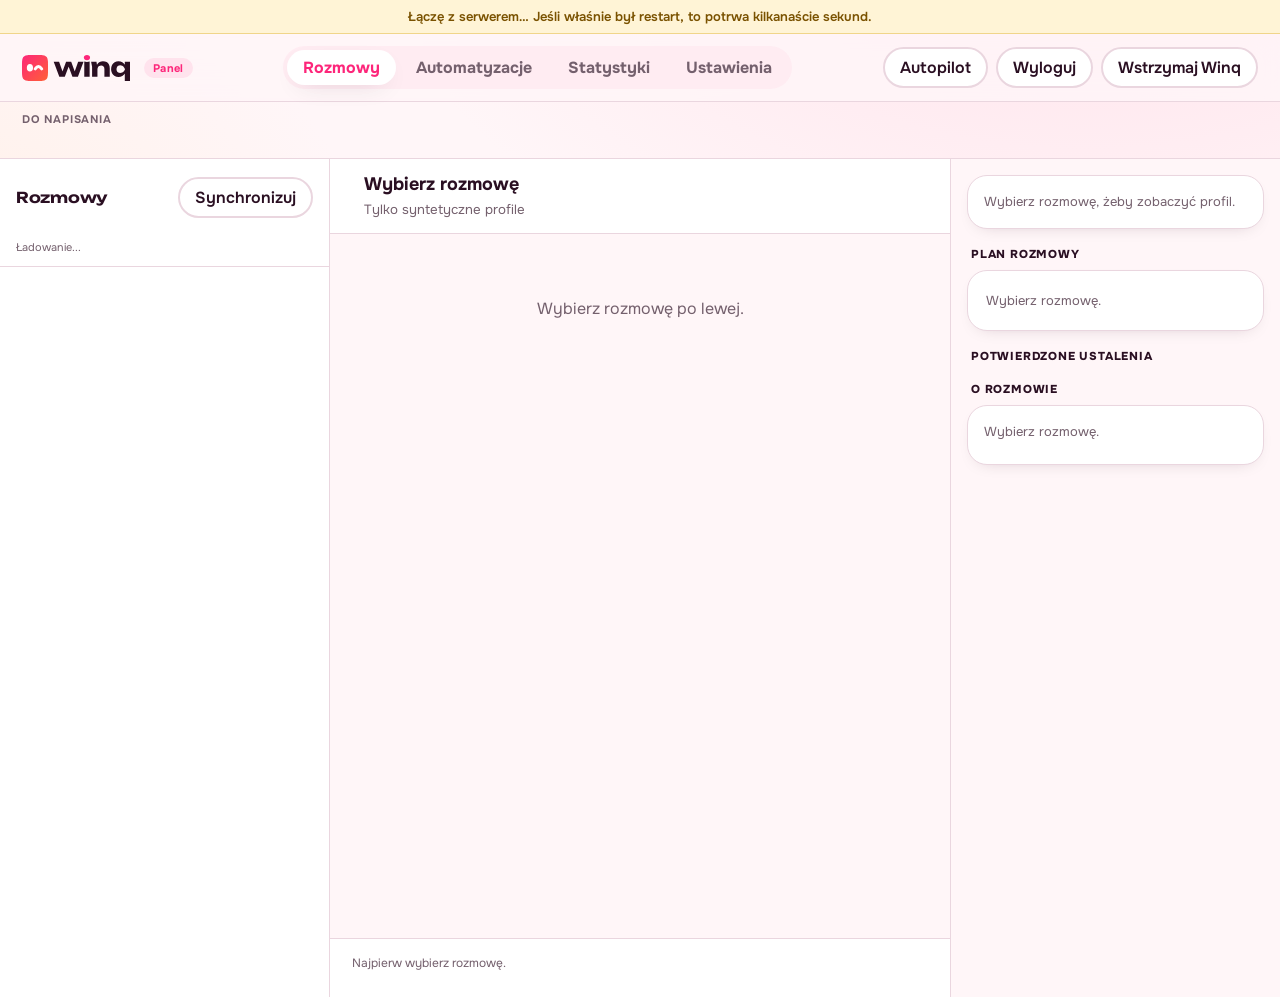
==== commit 02dbf60f: "Automatyzacje: zakładka z listą rund i wynikami (krok 2) - nowa zakładka Automatyzacje: Aktywne / Za" ====
--- a/static/dashboard.html
+++ b/static/dashboard.html
@@ -346,12 +346,27 @@
 @media(max-width:760px){#stats-view{padding:14px}.hero{grid-template-columns:1fr;padding:20px;gap:18px}.hleft{flex-direction:column;align-items:flex-start;gap:16px}.hright{flex-direction:row;padding:14px 0 0;border-left:0;border-top:1px solid rgba(255,255,255,.28);justify-content:space-between}.hconv{position:static;display:block;margin-top:2px;width:max-content}.sttitle{font-size:22px}.fstep{grid-template-columns:96px 1fr 44px}.fleak{display:none}.brow{grid-template-columns:100px 1fr auto}}
 @media(max-width:420px){.kpis{gap:10px}.kbig{font-size:24px}.hringwrap{width:140px;height:140px}.hmid b{font-size:32px}}
 @media(prefers-reduced-motion:reduce){#stats-view *{animation:none!important}}
+.roster-actions{display:flex;gap:8px;align-items:center;flex-wrap:wrap;justify-content:flex-end}.secondary.small{padding:7px 14px;font-size:13px}
+.cmplist{display:flex;flex-direction:column;border:1px solid var(--line);border-radius:14px;max-height:min(340px,42vh);overflow:auto;margin:8px 0}
+.cmprow{display:flex;align-items:center;gap:10px;padding:8px 12px;border-bottom:1px solid var(--line);cursor:pointer}.cmprow:last-child{border-bottom:0}.cmprow input{width:18px;height:18px;flex:none;accent-color:var(--pink)}
+.cmpwho{display:flex;flex-direction:column;min-width:0;flex:1;font-size:13px}.cmpwho .muted{color:var(--muted);font-size:12px;overflow:hidden;text-overflow:ellipsis;white-space:nowrap}
+#panel-content .scard{margin:12px 0}.qhist .muted{color:var(--muted);font-size:13px;padding:6px 2px}
+.cmpstep{font-weight:700;color:var(--ink);font-size:15px;margin:18px 0 6px}.cmpopt{display:flex;align-items:center;gap:8px;font-size:14px;padding:4px 0;cursor:pointer}.cmpopt input{accent-color:var(--pink)}
+.cmphead{display:flex;justify-content:space-between;align-items:center;gap:10px;margin:6px 0 2px}.cmprow.off{opacity:.55;cursor:default}
+.cmpsum{background:var(--soft);border:1px solid var(--line);border-radius:14px;padding:12px 14px;font-size:14px;line-height:1.5;margin:6px 0 10px}.cmpsum .muted{color:var(--muted);font-size:12.5px;margin-top:2px}
+.autolist{max-width:1100px;margin:0 auto;padding:18px 22px 40px}.autohead{display:flex;justify-content:space-between;align-items:center;gap:12px;margin-bottom:14px}.autohead h2{margin:0}
+.autostat{display:grid;grid-template-columns:repeat(3,minmax(0,1fr));gap:10px;margin-bottom:14px}.autostat button{border:1px solid var(--line);background:var(--card);border-radius:14px;padding:12px 14px;text-align:left;font:inherit;font-weight:600;color:var(--ink);cursor:pointer}.autostat button.on{border:2px solid var(--pink);padding:11px 13px}.autostat span{color:var(--muted);font-weight:600;margin-left:4px}
+.autotable{width:100%;border-collapse:collapse;font-size:14px;background:var(--card);border:1px solid var(--line);border-radius:14px;overflow:hidden}.autotable th{font-size:12px;text-align:left;padding:10px 12px;color:var(--ink);border-bottom:1px solid var(--line)}.autotable td{padding:12px;border-bottom:1px solid var(--line);color:var(--text)}.autotable tr.arow{cursor:pointer}.autotable tr.arow:hover{background:var(--soft)}.autotable tr:last-child td{border-bottom:0}
+.sbadge{display:inline-block;border-radius:6px;padding:3px 10px;font-size:12px;font-weight:700}.sbadge.active{background:#e6f4ea;color:#1e6b3a}.sbadge.done{background:#eceff3;color:#4a5560}.sbadge.stopped{background:#fff1e0;color:#8a4b00}
+.autohints{display:grid;grid-template-columns:repeat(auto-fit,minmax(240px,1fr));gap:14px;margin-top:18px}.autohints .hint{background:var(--soft);border-radius:16px;padding:16px;font-size:14px;line-height:1.5}.autohints b{display:block;color:var(--ink);font-size:16px;margin-bottom:4px}
+.pstat{font-weight:700;font-size:12px;border-radius:6px;padding:2px 8px;background:#eceff3;color:#4a5560;white-space:nowrap}.pstat.replied,.pstat.talking{background:#ffe3ee;color:#a10f4d}.pstat.date{background:#e6f4ea;color:#1e6b3a}.pstat.queued,.pstat.review{background:#fff1e0;color:#8a4b00}
+@media(max-width:700px){.autotable .hide-sm{display:none}.autostat{grid-template-columns:1fr}}
 </style></head><body>
-<header><div class="brand"><h1 aria-label="Winq"><svg class="wordmark" viewBox="-1205 -825 4120 990" aria-hidden="true" focusable="false"><defs><linearGradient id="wq-g" x1="0" y1="0" x2="1" y2="1"><stop offset="0" stop-color="#fd267a"/><stop offset="1" stop-color="#ff6036"/></linearGradient></defs><g transform="translate(-1205 -825) scale(15.4687)"><path class="wm-tile" d="M64.00 32.00L63.97 42.75L63.89 46.17L63.75 48.64L63.56 50.64L63.31 52.32L63.00 53.79L62.64 55.09L62.21 56.25L61.72 57.30L61.17 58.24L60.55 59.09L59.86 59.86L59.09 60.55L58.24 61.17L57.30 61.72L56.25 62.21L55.09 62.64L53.79 63.00L52.32 63.31L50.64 63.56L48.64 63.75L46.17 63.89L42.75 63.97L32.00 64.00L21.25 63.97L17.83 63.89L15.36 63.75L13.36 63.56L11.68 63.31L10.21 63.00L8.91 62.64L7.75 62.21L6.70 61.72L5.76 61.17L4.91 60.55L4.14 59.86L3.45 59.09L2.83 58.24L2.28 57.30L1.79 56.25L1.36 55.09L1.00 53.79L0.69 52.32L0.44 50.64L0.25 48.64L0.11 46.17L0.03 42.75L0.00 32.00L0.03 21.25L0.11 17.83L0.25 15.36L0.44 13.36L0.69 11.68L1.00 10.21L1.36 8.91L1.79 7.75L2.28 6.70L2.83 5.76L3.45 4.91L4.14 4.14L4.91 3.45L5.76 2.83L6.70 2.28L7.75 1.79L8.91 1.36L10.21 1.00L11.68 0.69L13.36 0.44L15.36 0.25L17.83 0.11L21.25 0.03L32.00 0.00L42.75 0.03L46.17 0.11L48.64 0.25L50.64 0.44L52.32 0.69L53.79 1.00L55.09 1.36L56.25 1.79L57.30 2.28L58.24 2.83L59.09 3.45L59.86 4.14L60.55 4.91L61.17 5.76L61.72 6.70L62.21 7.75L62.64 8.91L63.00 10.21L63.31 11.68L63.56 13.36L63.75 15.36L63.89 17.83L63.97 21.25Z" fill="url(#wq-g)"/><ellipse class="wm-eye" cx="19.5" cy="31.5" rx="7.6" ry="9.4" fill="#fff"/><path class="wm-wink" d="M32.5 34Q40.5 23 48.5 34" fill="none" stroke="#fff" stroke-width="7.4" stroke-linecap="round"/></g><path fill="currentColor" d="M835.6 -115H772.2L933.6 -571.4H1138L924.4 0H715.8L536.8 -474H605.2L424.2 0H215.6L2.4 -571.4H207.6L369.4 -115H304.8L473.8 -571.4H668.6Z M1166.4 -580.2 1268.6 -559.8 1370.8 -580.2V0H1166.4Z M1426.4 -571.4H1630.8L1668.4 -342.8V0H1464V-373.8Z M1877.8 -587.8Q1960.2 -587.8 2018 -554.9Q2075.8 -522 2106.5 -461.9Q2137.2 -401.8 2137.2 -319.6V0H1932.8V-289.6Q1932.8 -354 1900.3 -387.8Q1867.8 -421.6 1807 -421.6Q1764.6 -421.6 1733.3 -403.7Q1702 -385.8 1685.2 -352.9Q1668.4 -320 1668.4 -274.8L1605 -307.6Q1617 -399.2 1655.8 -461.5Q1694.6 -523.8 1752 -555.8Q1809.4 -587.8 1877.8 -587.8Z M2914.4 -571.4V165H2710V-176L2718.4 -223V-382.6L2710 -407.4V-571.4Z M2775 -285.4Q2761.4 -194.6 2720.1 -126.7Q2678.8 -58.8 2614.9 -21.2Q2551 16.4 2470.2 16.4Q2386.6 16.4 2322.9 -21.4Q2259.2 -59.2 2223.5 -127.4Q2187.8 -195.6 2187.8 -285.4Q2187.8 -376.2 2223.5 -444.2Q2259.2 -512.2 2322.9 -550Q2386.6 -587.8 2470.2 -587.8Q2551 -587.8 2614.9 -550.5Q2678.8 -513.2 2720.6 -445.5Q2762.4 -377.8 2775 -285.4Z M2394.2 -285.4Q2394.2 -242.8 2411.7 -210.1Q2429.2 -177.4 2460.3 -158.6Q2491.4 -139.8 2531.8 -139.8Q2573.2 -139.8 2610.2 -158.6Q2647.2 -177.4 2675.5 -210.1Q2703.8 -242.8 2717.6 -285.4Q2703.8 -328 2675.5 -361Q2647.2 -394 2610.2 -412.8Q2573.2 -431.6 2531.8 -431.6Q2491.4 -431.6 2460.3 -412.8Q2429.2 -394 2411.7 -361Q2394.2 -328 2394.2 -285.4Z"/><path class="wm-spark" d="M1268.4 -626.6Q1215.4 -626.6 1182.4 -653.4Q1149.4 -680.2 1149.4 -725.8Q1149.4 -771.4 1182.4 -798.2Q1215.4 -825 1268.4 -825Q1322.8 -825 1355.3 -798.2Q1387.8 -771.4 1387.8 -725.8Q1387.8 -680.2 1355.3 -653.4Q1322.8 -626.6 1268.4 -626.6Z"/></svg></h1><span class="eyebrow">Panel</span></div><div class="topbadge">Połączone konta • kontrola właściciela</div><nav class="tabs"><button class="tab active" id="tab-chats">Rozmowy</button><button class="tab" id="tab-stats">Statystyki</button><button class="tab" id="tab-settings">Ustawienia</button></nav><nav><button class="secondary apbtn" id="autopilot-btn" type="button">Autopilot</button> <a class="secondary" id="account-link" href="/" hidden>Konto</a> <button class="secondary" id="logout">Wyloguj</button> <button class="secondary" id="pause-all" type="button" title="Zatrzymuje synchronizację z Tinderem i wszystkie automatyczne odpowiedzi. Wznowisz jednym kliknięciem.">Wstrzymaj Winq</button></nav></header><div id="plan-bar" hidden></div>
+<header><div class="brand"><h1 aria-label="Winq"><svg class="wordmark" viewBox="-1205 -825 4120 990" aria-hidden="true" focusable="false"><defs><linearGradient id="wq-g" x1="0" y1="0" x2="1" y2="1"><stop offset="0" stop-color="#fd267a"/><stop offset="1" stop-color="#ff6036"/></linearGradient></defs><g transform="translate(-1205 -825) scale(15.4687)"><path class="wm-tile" d="M64.00 32.00L63.97 42.75L63.89 46.17L63.75 48.64L63.56 50.64L63.31 52.32L63.00 53.79L62.64 55.09L62.21 56.25L61.72 57.30L61.17 58.24L60.55 59.09L59.86 59.86L59.09 60.55L58.24 61.17L57.30 61.72L56.25 62.21L55.09 62.64L53.79 63.00L52.32 63.31L50.64 63.56L48.64 63.75L46.17 63.89L42.75 63.97L32.00 64.00L21.25 63.97L17.83 63.89L15.36 63.75L13.36 63.56L11.68 63.31L10.21 63.00L8.91 62.64L7.75 62.21L6.70 61.72L5.76 61.17L4.91 60.55L4.14 59.86L3.45 59.09L2.83 58.24L2.28 57.30L1.79 56.25L1.36 55.09L1.00 53.79L0.69 52.32L0.44 50.64L0.25 48.64L0.11 46.17L0.03 42.75L0.00 32.00L0.03 21.25L0.11 17.83L0.25 15.36L0.44 13.36L0.69 11.68L1.00 10.21L1.36 8.91L1.79 7.75L2.28 6.70L2.83 5.76L3.45 4.91L4.14 4.14L4.91 3.45L5.76 2.83L6.70 2.28L7.75 1.79L8.91 1.36L10.21 1.00L11.68 0.69L13.36 0.44L15.36 0.25L17.83 0.11L21.25 0.03L32.00 0.00L42.75 0.03L46.17 0.11L48.64 0.25L50.64 0.44L52.32 0.69L53.79 1.00L55.09 1.36L56.25 1.79L57.30 2.28L58.24 2.83L59.09 3.45L59.86 4.14L60.55 4.91L61.17 5.76L61.72 6.70L62.21 7.75L62.64 8.91L63.00 10.21L63.31 11.68L63.56 13.36L63.75 15.36L63.89 17.83L63.97 21.25Z" fill="url(#wq-g)"/><ellipse class="wm-eye" cx="19.5" cy="31.5" rx="7.6" ry="9.4" fill="#fff"/><path class="wm-wink" d="M32.5 34Q40.5 23 48.5 34" fill="none" stroke="#fff" stroke-width="7.4" stroke-linecap="round"/></g><path fill="currentColor" d="M835.6 -115H772.2L933.6 -571.4H1138L924.4 0H715.8L536.8 -474H605.2L424.2 0H215.6L2.4 -571.4H207.6L369.4 -115H304.8L473.8 -571.4H668.6Z M1166.4 -580.2 1268.6 -559.8 1370.8 -580.2V0H1166.4Z M1426.4 -571.4H1630.8L1668.4 -342.8V0H1464V-373.8Z M1877.8 -587.8Q1960.2 -587.8 2018 -554.9Q2075.8 -522 2106.5 -461.9Q2137.2 -401.8 2137.2 -319.6V0H1932.8V-289.6Q1932.8 -354 1900.3 -387.8Q1867.8 -421.6 1807 -421.6Q1764.6 -421.6 1733.3 -403.7Q1702 -385.8 1685.2 -352.9Q1668.4 -320 1668.4 -274.8L1605 -307.6Q1617 -399.2 1655.8 -461.5Q1694.6 -523.8 1752 -555.8Q1809.4 -587.8 1877.8 -587.8Z M2914.4 -571.4V165H2710V-176L2718.4 -223V-382.6L2710 -407.4V-571.4Z M2775 -285.4Q2761.4 -194.6 2720.1 -126.7Q2678.8 -58.8 2614.9 -21.2Q2551 16.4 2470.2 16.4Q2386.6 16.4 2322.9 -21.4Q2259.2 -59.2 2223.5 -127.4Q2187.8 -195.6 2187.8 -285.4Q2187.8 -376.2 2223.5 -444.2Q2259.2 -512.2 2322.9 -550Q2386.6 -587.8 2470.2 -587.8Q2551 -587.8 2614.9 -550.5Q2678.8 -513.2 2720.6 -445.5Q2762.4 -377.8 2775 -285.4Z M2394.2 -285.4Q2394.2 -242.8 2411.7 -210.1Q2429.2 -177.4 2460.3 -158.6Q2491.4 -139.8 2531.8 -139.8Q2573.2 -139.8 2610.2 -158.6Q2647.2 -177.4 2675.5 -210.1Q2703.8 -242.8 2717.6 -285.4Q2703.8 -328 2675.5 -361Q2647.2 -394 2610.2 -412.8Q2573.2 -431.6 2531.8 -431.6Q2491.4 -431.6 2460.3 -412.8Q2429.2 -394 2411.7 -361Q2394.2 -328 2394.2 -285.4Z"/><path class="wm-spark" d="M1268.4 -626.6Q1215.4 -626.6 1182.4 -653.4Q1149.4 -680.2 1149.4 -725.8Q1149.4 -771.4 1182.4 -798.2Q1215.4 -825 1268.4 -825Q1322.8 -825 1355.3 -798.2Q1387.8 -771.4 1387.8 -725.8Q1387.8 -680.2 1355.3 -653.4Q1322.8 -626.6 1268.4 -626.6Z"/></svg></h1><span class="eyebrow">Panel</span></div><div class="topbadge">Połączone konta • kontrola właściciela</div><nav class="tabs"><button class="tab active" id="tab-chats">Rozmowy</button><button class="tab" id="tab-auto">Automatyzacje</button><button class="tab" id="tab-stats">Statystyki</button><button class="tab" id="tab-settings">Ustawienia</button></nav><nav><button class="secondary apbtn" id="autopilot-btn" type="button">Autopilot</button> <a class="secondary" id="account-link" href="/" hidden>Konto</a> <button class="secondary" id="logout">Wyloguj</button> <button class="secondary" id="pause-all" type="button" title="Zatrzymuje synchronizację z Tinderem i wszystkie automatyczne odpowiedzi. Wznowisz jednym kliknięciem.">Wstrzymaj Winq</button></nav></header><div id="plan-bar" hidden></div>
 <div id="account-alert" role="alert" hidden></div>
 <div id="onboard" hidden></div>
-<div id="roster-wrap"><div class="roster-head"><div class="roster-title" id="roster-title">Do napisania</div><button id="queue-btn" class="primary small" type="button" hidden>Odpisz po kolei</button></div><div id="roster" class="roster"></div></div>
-<section id="stats-view" hidden></section>
+<div id="roster-wrap"><div class="roster-head"><div class="roster-title" id="roster-title">Do napisania</div><span class="roster-actions"><button id="campaign-btn" class="secondary small" type="button" hidden>Automatyzuj</button><button id="queue-btn" class="primary small" type="button" hidden>Odpisz po kolei</button></span></div><div id="roster" class="roster"></div></div>
+<section id="auto-view" hidden></section><section id="stats-view" hidden></section>
 <section id="settings-view" hidden></section>
 <dialog id="panel"><div class="mhead"><h2 id="panel-title"></h2><button class="iconbtn" id="close-panel" aria-label="Zamknij">✕</button></div><div id="panel-content"></div></dialog><main>
 <aside><div class="sidebarhead"><div class="row"><h2 style="margin:0">Rozmowy</h2><button id="sync" class="secondary">Synchronizuj</button></div><div id="syncstate" class="syncstate" role="status"></div><div class="seg" id="filters"></div><div class="mutedline" id="totals">Ładowanie...</div></div><div id="threads"></div></aside>
